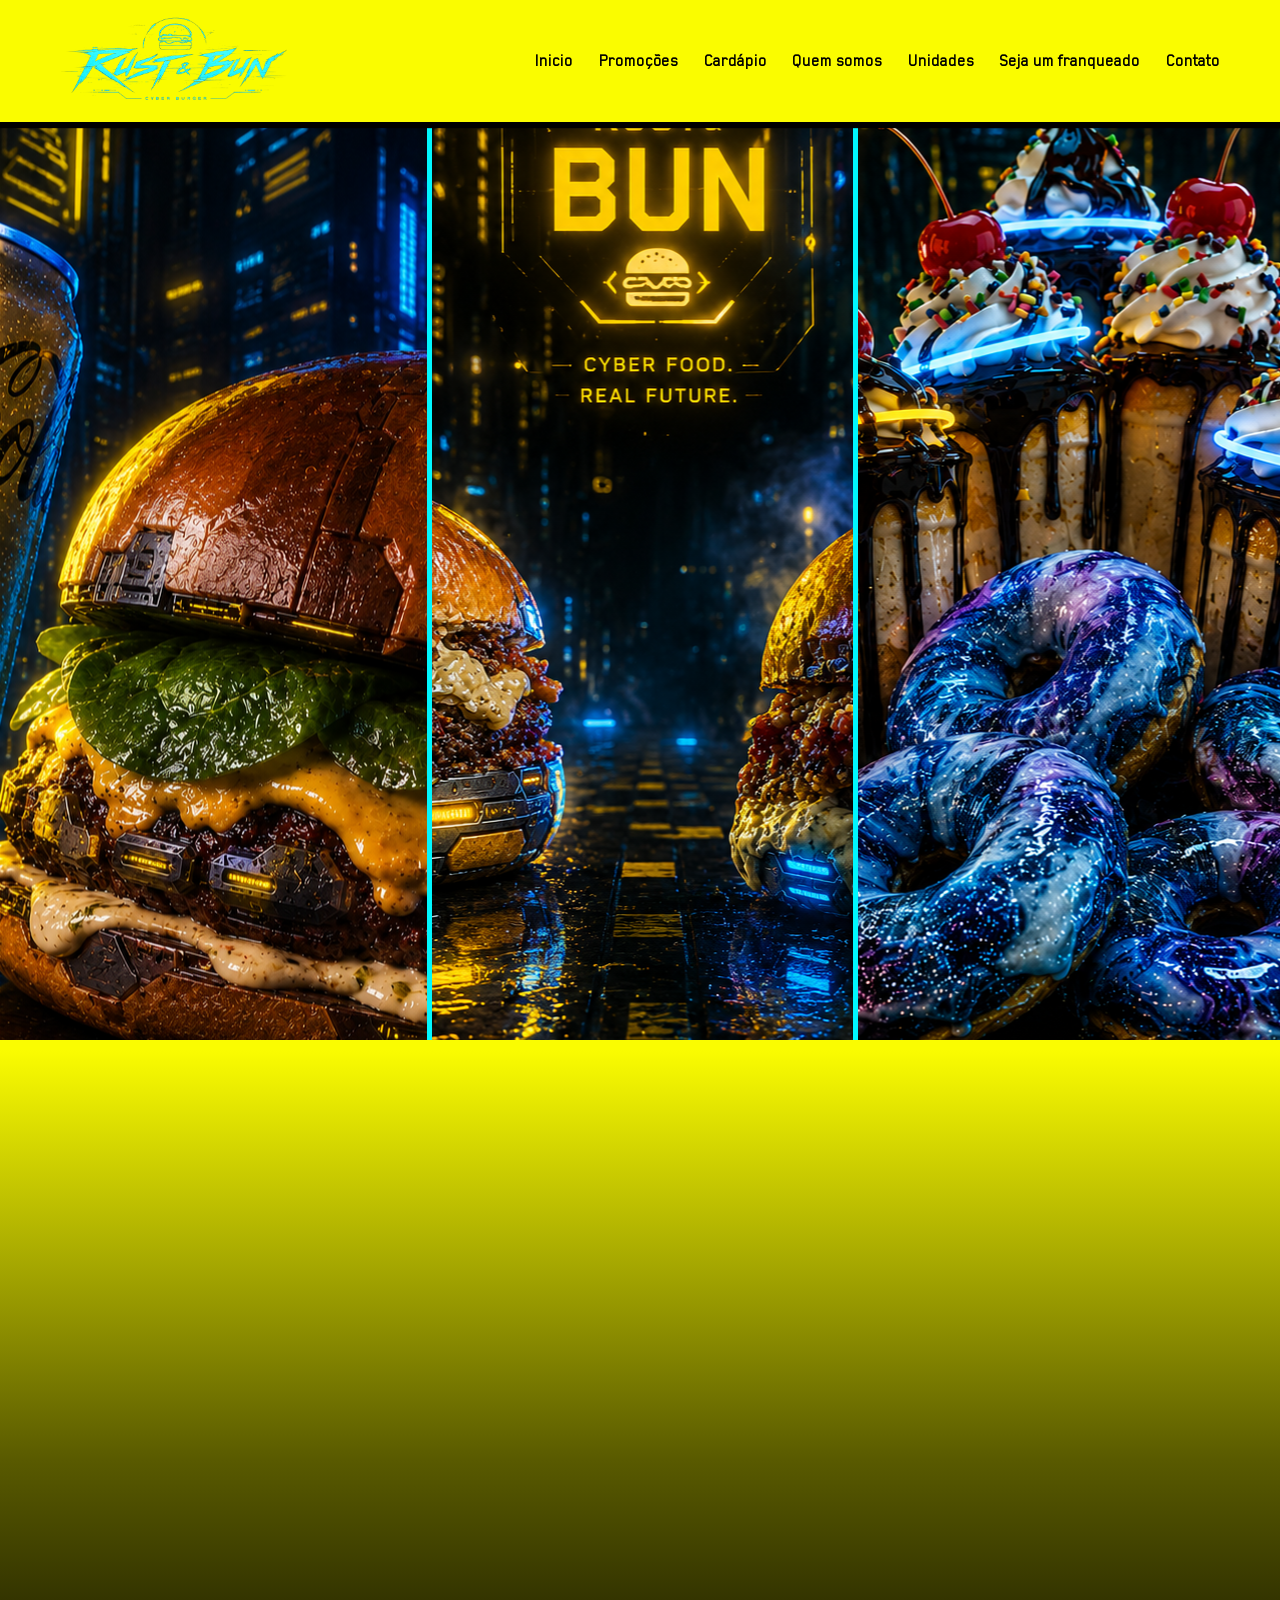
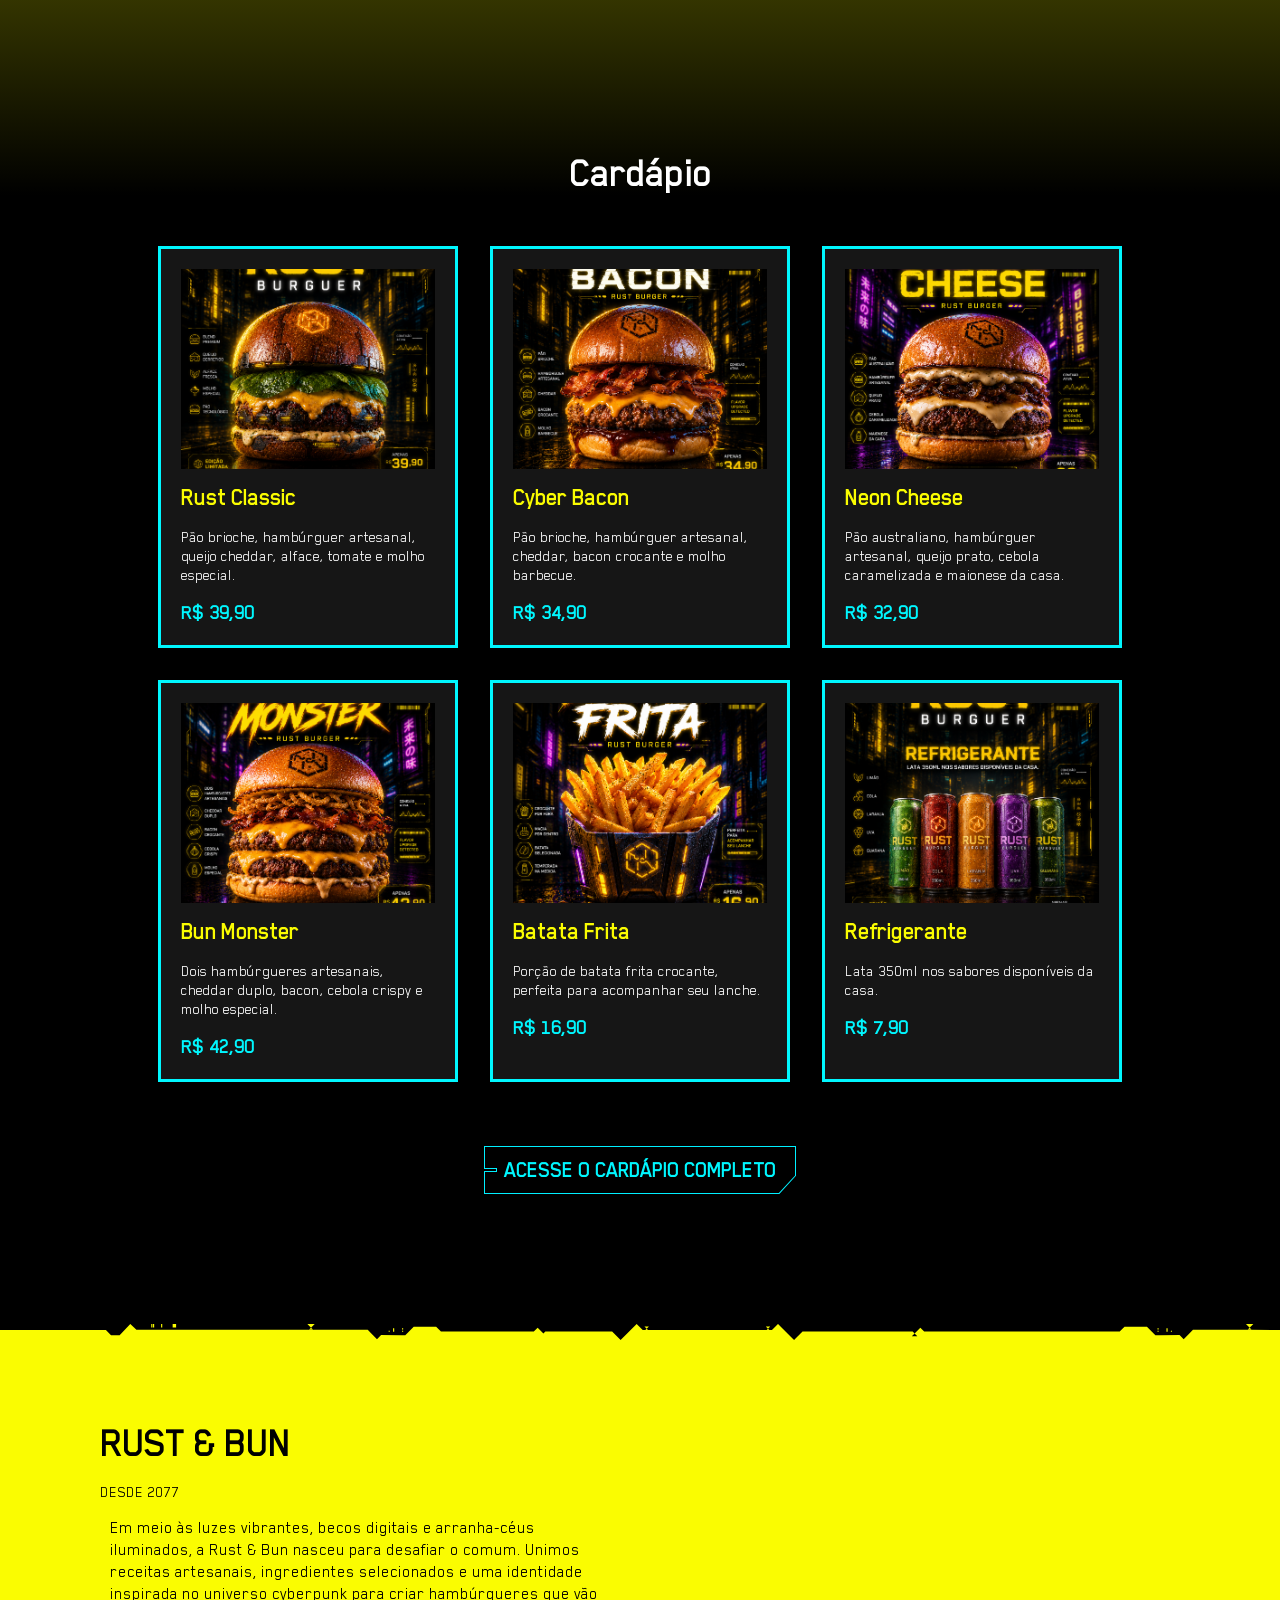
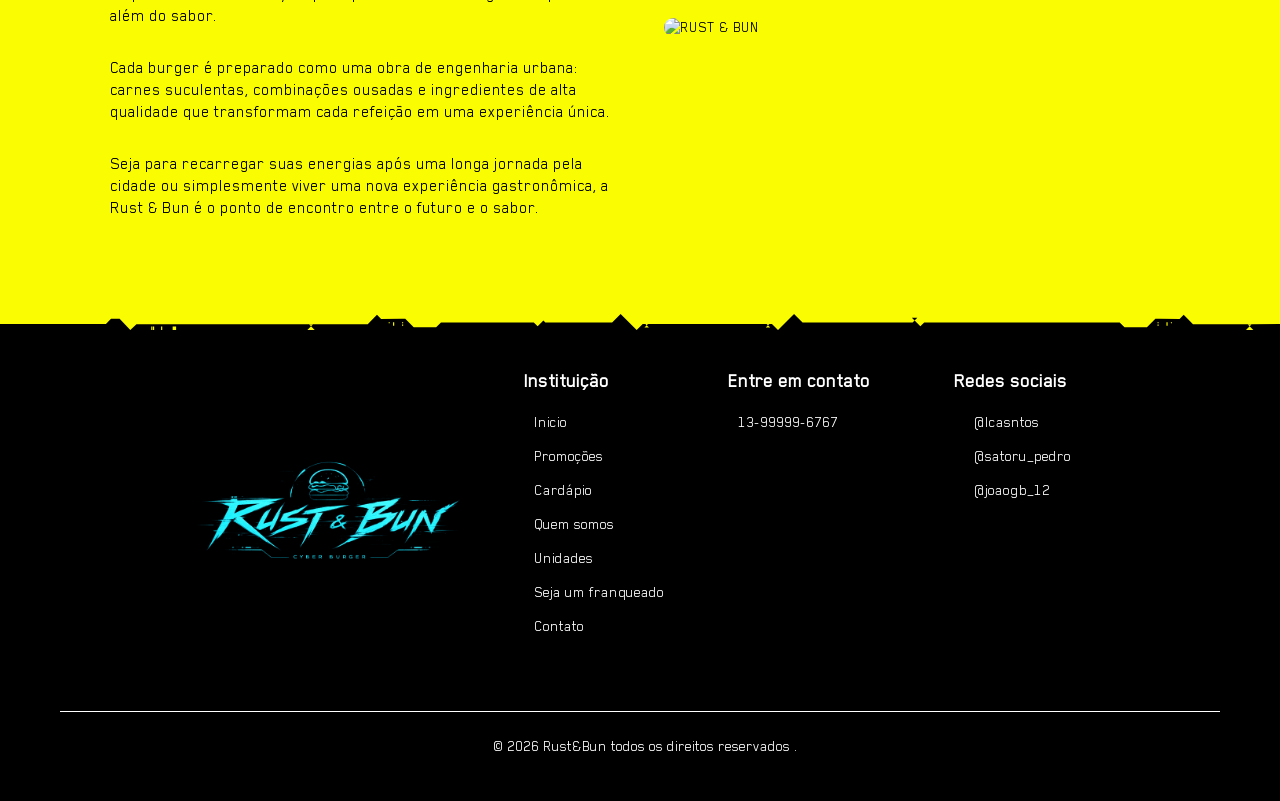
==== index.html @ 1ee61a2c "Adição de detalhes || Correção de erros || Melhoramento do CSS" ====
<!DOCTYPE html>
<html lang="pt-br">
<head>
    <meta charset="UTF-8">
    <meta name="viewport" content="width=device-width, initial-scale=1.0">
    <title>Rust & Bun</title>
    <link rel="stylesheet" href="styles.css">
</head>
<body>
    <header class="header">
        <div class="container">
            <div class="navbar">
                <div class="logo">
                    <a href="#">
                        <img src="Imagens/Logo/Rust & Bun.png" alt="">
                    </a>
                </div>
                <nav class="menu">
                    <a href="#Inicio">Inicio</a>
                    <a href="#Promoções">Promoções</a>
                    <a href="#Cardápio">Cardápio</a>
                    <a href="#Quem somos">Quem somos</a>
                    <a href="#Unidades">Unidades</a>
                    <a href="#Seja franqueado">Seja um franqueado</a>
                    <a href="#Contato">Contato</a>
                </nav>
            </div>
        </div>
    </header>

    <main class="main">
        <section class="hero_section" id="Inicio">
            <a href="#1">
                <img src="Imagens/Hero Section/Hero 1 v2.png" alt="">
                <img src="" alt="" class="img_cima_hero">
            </a>
            <a href="#2">
                <img src="Imagens/Hero Section/Hero 2 v2.png" alt="">
                <img src="" alt="" class="img_cima_hero">
            </a>
            <a href="#3">
                <img src="Imagens/Hero Section/Hero 3 v3.png" alt="">
                <img src="" alt="" class="img_cima_hero">
            </a>
        </section>

        <section class="cardapio" id="Cardápio">
            <div class="container">
                <h2>Cardápio</h2>

                <div class="cardapio-grid">
                    <div class="cardapio-item">
                        <img src="Imagens/Cardápio/RustBurguer.png" alt="Hambúrguer Rust Classic">
                        <h3>Rust Classic</h3>
                        <p>Pão brioche, hambúrguer artesanal, queijo cheddar, alface, tomate e molho especial.</p>
                        <span>R$ 39,90</span>
                    </div>

                    <div class="cardapio-item">
                        <img src="Imagens/Cardápio/CyberBacon.png" alt="Hambúrguer Cyber Bacon">
                        <h3>Cyber Bacon</h3>
                        <p>Pão brioche, hambúrguer artesanal, cheddar, bacon crocante e molho barbecue.</p>
                        <span>R$ 34,90</span>
                    </div>

                    <div class="cardapio-item">
                        <img src="Imagens/Cardápio/NeonCheese.png" alt="Hambúrguer Neon Cheese">
                        <h3>Neon Cheese</h3>
                        <p>Pão australiano, hambúrguer artesanal, queijo prato, cebola caramelizada e maionese da casa.</p>
                        <span>R$ 32,90</span>
                    </div>

                    <div class="cardapio-item">
                        <img src="Imagens/Cardápio/BunMonster.png" alt="Hambúrguer Bun Monster">
                        <h3>Bun Monster</h3>
                        <p>Dois hambúrgueres artesanais, cheddar duplo, bacon, cebola crispy e molho especial.</p>
                        <span>R$ 42,90</span>
                    </div>

                    <div class="cardapio-item">
                        <img src="Imagens/Cardápio/BatataFrita.png" alt="Batata Frita">
                        <h3>Batata Frita</h3>
                        <p>Porção de batata frita crocante, perfeita para acompanhar seu lanche.</p>
                        <span>R$ 16,90</span>
                    </div>

                    <div class="cardapio-item">
                        <img src="Imagens/Cardápio/Refrigerante.png" alt="Refrigerante">
                        <h3>Refrigerante</h3>
                        <p>Lata 350ml nos sabores disponíveis da casa.</p>
                        <span>R$ 7,90</span>
                    </div>
                </div>
                <div class="cardapio-completo">
                    <a class="botao" href="">
                        <span>ACESSE O CARDÁPIO COMPLETO</span>
                    </a>
                </div>
            </div>
        </section>
        <img class="svg-baixo" src="SVG/Separação.svg" alt="">

        <section class="sobre" id="sobre">
            <div class="container">
                <div class="sobre-flex">
                    <div class="sobre-texto">
                        <h2>RUST & BUN</h2>
                        <span>DESDE 2077</span>
                        <p>
                            Em meio às luzes vibrantes, becos digitais e arranha-céus iluminados,
                            a Rust & Bun nasceu para desafiar o comum. Unimos receitas artesanais,
                            ingredientes selecionados e uma identidade inspirada no universo
                            cyberpunk para criar hambúrgueres que vão além do sabor.
                        </p>

                        <p>
                            Cada burger é preparado como uma obra de engenharia urbana:
                            carnes suculentas, combinações ousadas e ingredientes de alta
                            qualidade que transformam cada refeição em uma experiência única.
                        </p>

                        <p>
                            Seja para recarregar suas energias após uma longa jornada pela
                            cidade ou simplesmente viver uma nova experiência gastronômica,
                            a Rust & Bun é o ponto de encontro entre o futuro e o sabor.
                        </p>
                    </div>
                    <div class="sobre-imagem">
                        <img src="Imagens/Sobre/hamburguer sobre.png" alt="RUST & BUN">
                    </div>
                </div>
            </div>
        </section>
    </main>

    <img class="svg-cima" src="SVG/Separação.svg" alt="">
    <footer class="footer">
        <div class="container">
            <div class="footer-content">
                <div class="footer-section footer-img">
                    <img src="Imagens/Logo/Rust & Bun.png" alt="">
                </div>

                <div class="footer-section">
                    <h3>Instituição</h3>
                    <a href="#Inicio">Inicio</a>
                    <a href="#Promoções">Promoções</a>
                    <a href="#Cardápio">Cardápio</a>
                    <a href="#Quem somos">Quem somos</a>
                    <a href="#Unidades">Unidades</a>
                    <a href="#Seja franqueado">Seja um franqueado</a>
                    <a href="#Contato">Contato</a>
                </div>

                <div class="footer-section">
                    <h3>Entre em contato</h3>
                    <p>13-99999-6767</p>
                </div>

                <div class="footer-section">
                    <h3>Redes sociais</h3>
                    <p><a href="https://www.instagram.com/lcasntos/" target="_blank">@lcasntos</a></p>
                    <p><a href="https://www.instagram.com/satoru_pedro/" target="_blank">@satoru_pedro</a></p>
                    <p><a href="https://www.instagram.com/joaogb_12/" target="_blank">@joaogb_12</a></p>
                </div>
            </div>

            <div class="footer-bottom">
                <p>&copy; 2026 Rust&Bun todos os direitos reservados .</p>
            </div>
        </div>
    </footer>
</body>
</html>
---- styles.css ----
* {
  margin: 0;
  padding: 0;
  box-sizing: border-box;
font-family: Blender;
}
@font-face {
  font-family: 'Blender';
  src: url('Fonte/BlenderPro-Book.ttf') format('truetype');
}
@media (max-width:768px){

    .navbar{
        flex-direction:column;
        gap:20px;
    }

    .menu{
        justify-content:center;
        gap:1rem;
    }

    .sobre-flex{
        flex-direction:column;
    }

    .footer-content{
        gap:2rem;
    }

    .hero_section{
        height:600px;
    }

}
body {
  background-color: #fafc01;
}
.container {
  max-width: 1200px;
  margin: 0 auto;
  padding: 0 20px;
}
.header {
  background-color: rgba(250, 252, 1, 0.5);
  box-shadow: 0 6px 1px rgba(0, 0, 0);
  padding: 1rem 0;
  position: sticky;
  top: 0;
  z-index: 99;
}
.logo img {
  width: auto;
  height: 85px;
}
.navbar {
  display: flex;
  align-items: center;
  justify-content: space-between;
  flex-wrap: wrap;
}
.menu {
  display: flex;
  gap: clamp(1rem, 2vw, 3rem);
  flex-wrap: wrap;
  font-weight: bold;
  font-size: 17px;
}
.menu a {
  text-decoration: none;
  color: black;
}
.menu a:hover {
  text-decoration: underline;
}

.hero_section {
  position: relative;
  z-index: 1;
  width: 100%;
  height: 1000px;
  min-height: 600px;
  max-height: 102vh;
  background: #000;
  display: flex;
  align-items: center;
  justify-content: center;
}
.hero_section:hover > a {
  flex: 25% 1 1;
}
.hero_section > a {
  position: relative;
  overflow: hidden;
  display: flex;
  align-items: center;
  justify-content: center;
  flex: 33.333% 1 1;
  height: 100%;
  transition: all 0.3s ease;
}
.hero_section > a + a {
  border-left: 5px solid #00f7ff;
}
.hero_section > a:hover {
  flex: 50% 1 1;
}
.hero_section > a:hover img {
  opacity: 0.5;
}
.hero_section > a:hover .img_cima_hero {
  opacity: 1;
  transform: translate(-50%, -50%) scale(1);
  transition: all 0.7s cubic-bezier(0.68, -0.55, 0.265, 1.55);
}
.hero_section img {
  position: absolute;
  top: 50%;
  left: 50%;
  margin: auto;
  transform: translate(-50%, -50%);
  transition: all 1s;
}
.hero_section .img_cima_hero {
  max-width: 75%;
  max-height: 60%;
  max-height: calc(100% - 250px);
  opacity: 0;
  transform: translate(-50%, -50%) scale(0);
  transition: all 0.3s cubic-bezier(0.68, -0.55, 0.265, 1.55);
}
.svg-baixo{
  width: 100%;
  display: block;
}
.svg-cima{
  transform: rotateX(180deg);
  width: 100%;
  display: block;
  margin-bottom: -1px;
}
footer {
  background-color: #000000;
  padding:30px;
  justify-content: space-between;
}

.footer-section a:hover {
  text-decoration: underline;
}

.footer-content {
  display: flex;
  justify-content: center;
  gap: clamp(2rem, 5vw, 9rem);
  flex-wrap: wrap;
}

.footer-section {
  display: flex;
  flex-direction: column;
  color: white;
}

.footer-section h3 {
  font-weight: bold;
  color: white;
  margin: 0 20px 20px 0;
  font-size: 20px;
}

.footer-section a, p {
  text-decoration: none;
  color: white;
  margin-bottom: 15px;
  margin-left: 10px;
}

.footer-img {
  justify-content: center;
}

.footer-section img {
  height: 100px;
  width: auto;
}

.footer-bottom {
  text-align: center;
  margin-top: 60px;
  border-top: 1px solid white;
  padding-top: 10px;
  color: white;
}

.footer-bottom p {
  padding-top: 15px;
}

.sobre{
    padding: 80px;
    display: flex;
    align-items: center;
    justify-content: space-between;
    gap: 80px;

}

.sobre-flex{
    display: flex;
    gap: 3rem;
    align-items: center; 
}

.sobre-imagem{
    flex: 1;
}

.sobre-imagem img{
    width: 100%;
    border-radius: 10px;
}


.sobre-texto{
    flex: 1;
    display: flex;
    flex-direction: column;
    gap: 15px;
    z-index: 2;
}

.sobre-texto h2{
    font-size: 2.5rem;
    color: #000000;
}

.sobre-texto p{
    color: #000000;
    font-size: 1.1rem;
}

.exclusividade{
    list-style: none;
    margin-top: 15px;
    display: flex;
    flex-direction: column;
    gap: 1px;
}


.cardapio {
  margin-top: 10px;
  padding: 43.75rem 0 4rem ;
  background: linear-gradient(0deg, #000 0%,#000 60%, #595a00 78%, #fafc01 100%);
}

.cardapio h2 {
  text-align: center;
  font-size: 2.5rem;
  color: white;
  margin-bottom: 3rem;
}

.cardapio-grid {
  display: flex;
  justify-content: center;
  gap: 2rem;
  flex-wrap: wrap;
}

.cardapio-item {
  background-color: #161616;
  color: white;
  width: 300px;
  padding: 20px;
  border: 3px solid #00f7ff;
  box-shadow: 6px 6px 0 black;
  display: flex;
  flex-direction: column;
  gap: 15px;
  transition: transform 0.3s ease, box-shadow 0.3s ease;
}

.cardapio-item:hover {
  transform: translateY(-10px) scale(1.03);
  box-shadow: 10px 10px 0 #00f7ff;
}

.cardapio-item img {
  width: auto;
  height: 200px;
  object-fit: cover;
  background-color: #2c2c2c;
  transition: opacity 0.3s ease;
}

.cardapio-item:hover img {
  opacity: 0.85;
}

.cardapio-item h3 {
  font-size: 1.5rem;
  color: #fafc01;
  transition: color 0.3s ease;
}

.cardapio-item:hover h3 {
  color: #00f7ff;
}

.cardapio-item p {
  color: white;
  margin: 0;
  font-size: 1rem;
}

.cardapio-item span {
  color: #00f7ff;
  font-weight: bold;
  font-size: 1.3rem;
}
.cardapio-completo {
    padding: 64px 0 56px;
    text-align: center
}
.botao {
    border-image: url(SVG/Botao.svg) 0 20 fill;
    color: #00f7ff;
    align-items: center;
    border-style: solid;
    border-width: 0 20px;
    cursor: pointer;
    display: inline-flex;
    height: 48px;
    justify-content: center;
    min-width: 232px;
    text-align: center;
    text-decoration: none;
    text-transform: uppercase;
    user-select: none
}
.botao span{
  font-size: 22px;
    font-style: normal;
    font-weight: 700;
    line-height: 110%
}
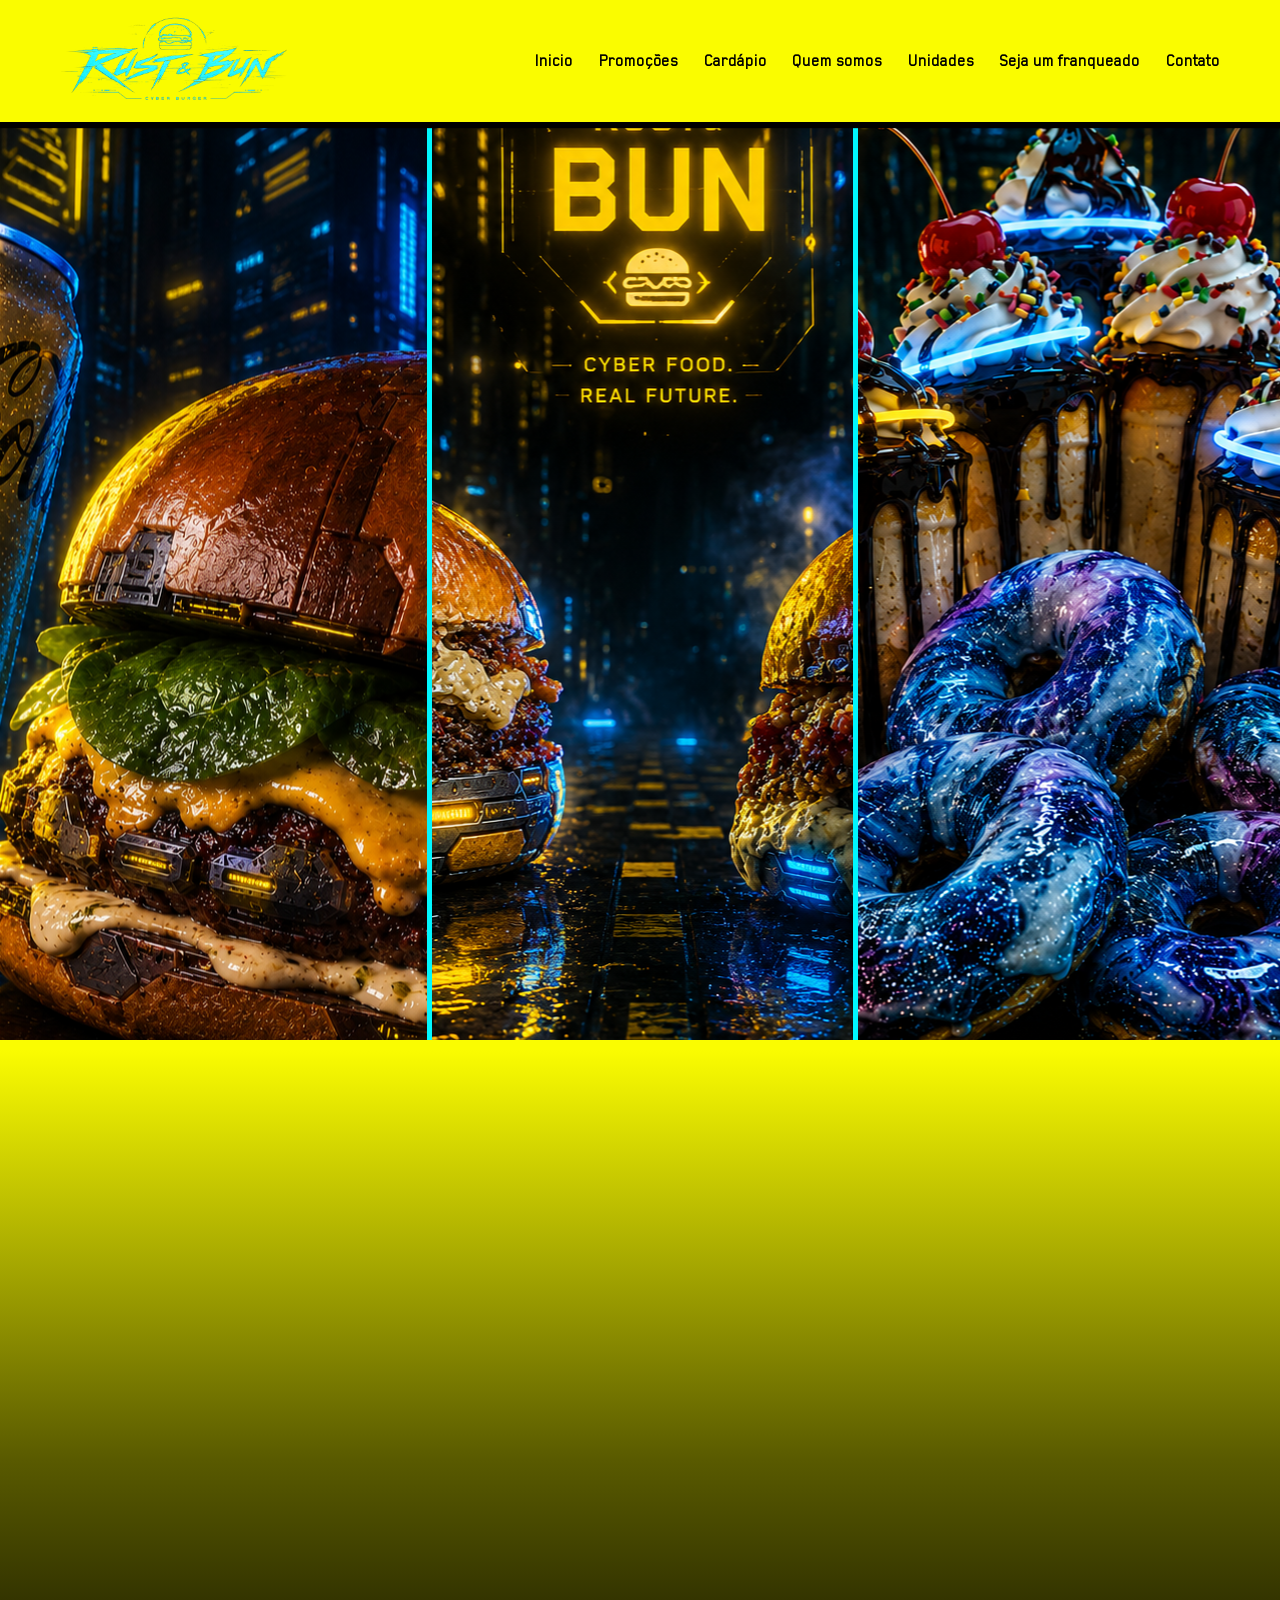
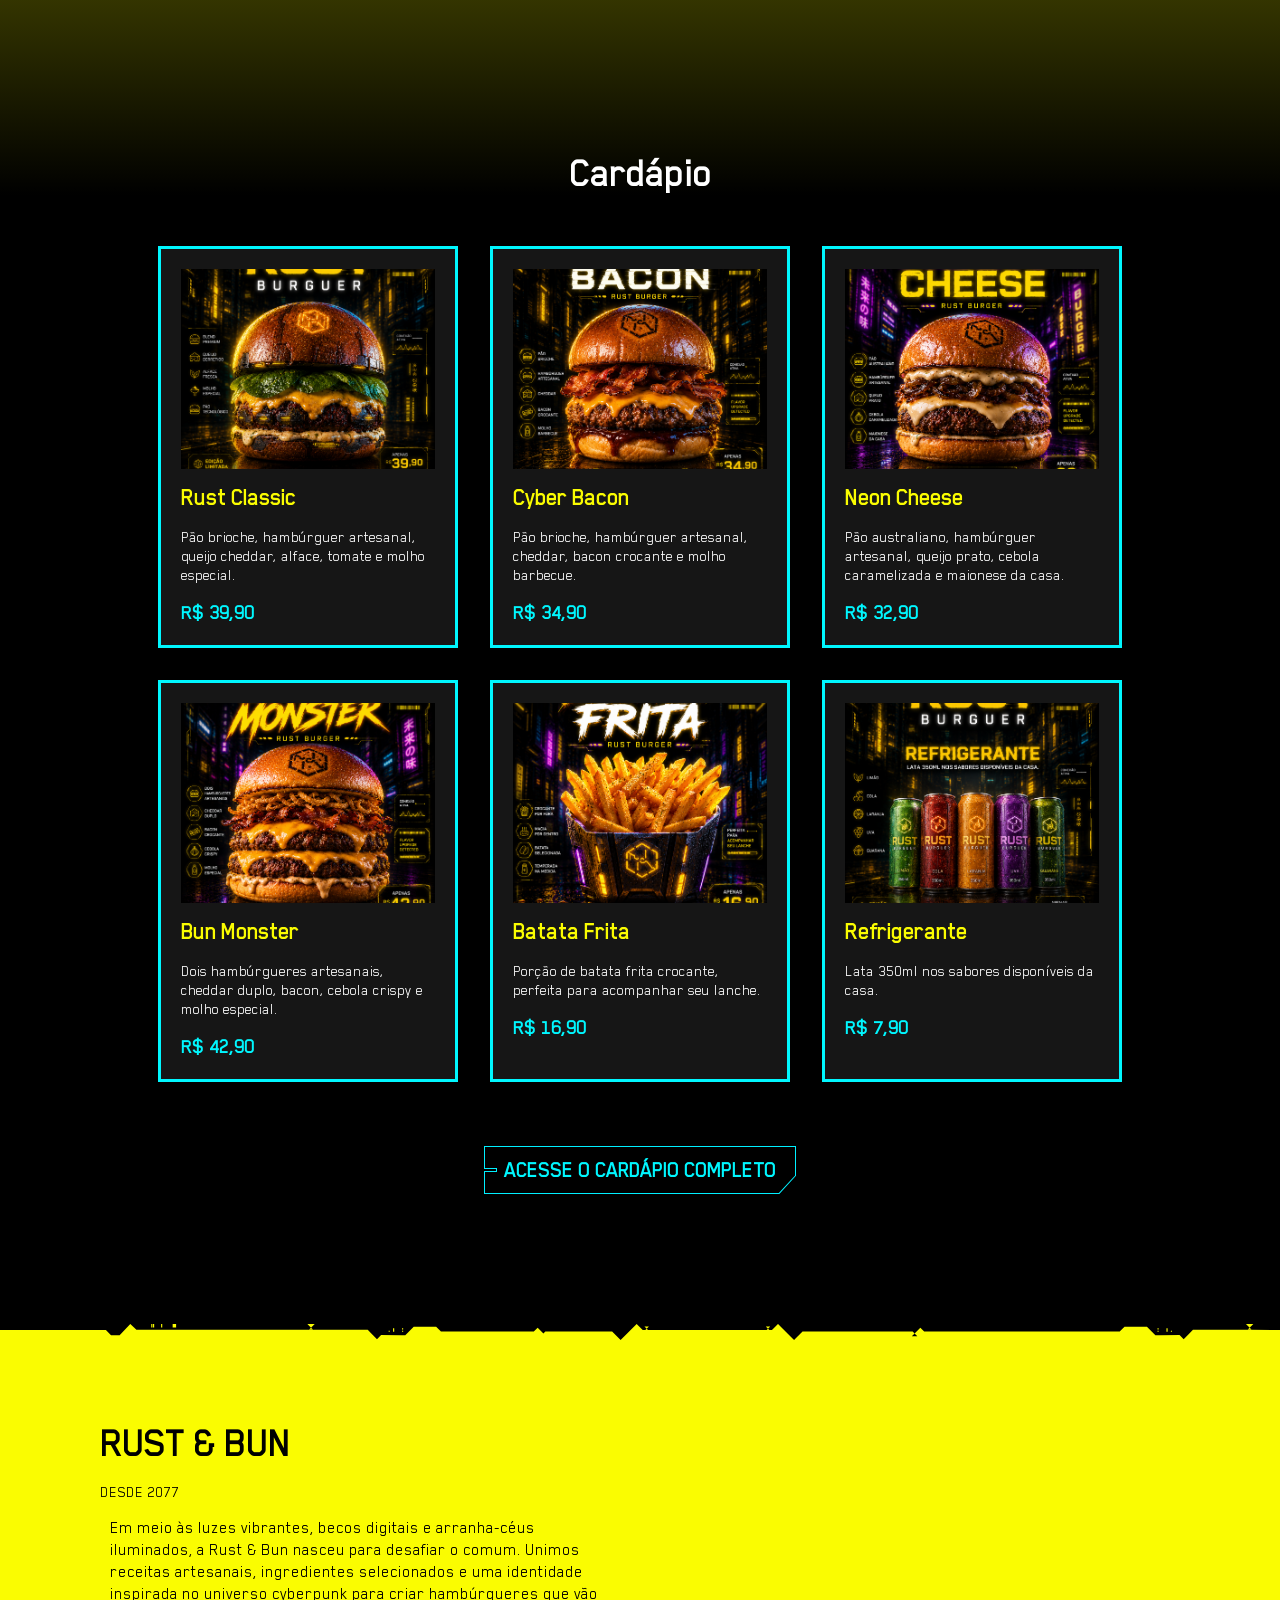
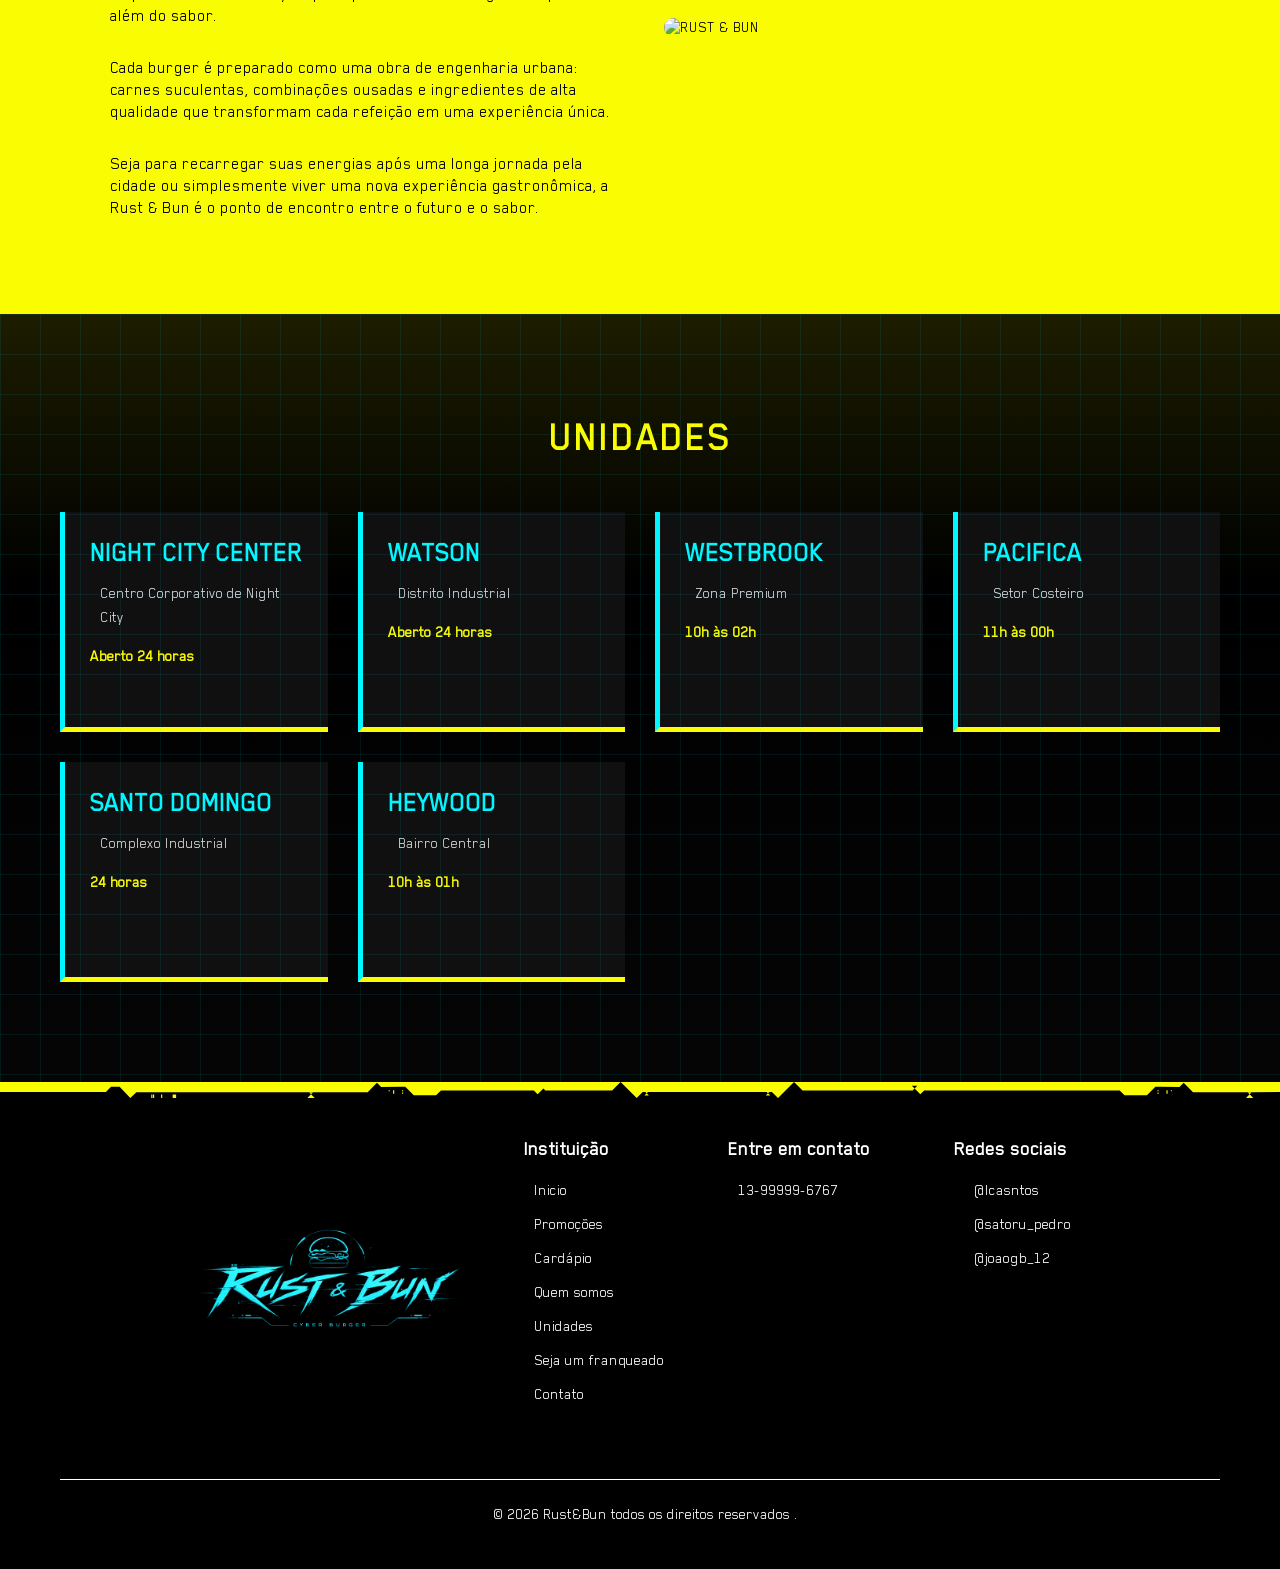
==== commit 37d09ba1: "Aba Unidades Criada" ====
--- a/index.html
+++ b/index.html
@@ -19,7 +19,7 @@
                     <a href="#Inicio">Inicio</a>
                     <a href="#Promoções">Promoções</a>
                     <a href="#Cardápio">Cardápio</a>
-                    <a href="#Quem somos">Quem somos</a>
+                    <a href="#Quemsomos">Quem somos</a>
                     <a href="#Unidades">Unidades</a>
                     <a href="#Seja franqueado">Seja um franqueado</a>
                     <a href="#Contato">Contato</a>
@@ -126,13 +126,59 @@
                         </p>
                     </div>
                     <div class="sobre-imagem">
-                        <img src="Imagens/Sobre/hamburguer sobre.png" alt="RUST & BUN">
+                        <img src="Imagens/Sobre/Logo.png" alt="RUST & BUN">
                     </div>
                 </div>
             </div>
         </section>
     </main>
-
+<section class="unidades" id="Unidades">
+    <div class="container">
+
+        <h2>UNIDADES</h2>
+
+        <div class="unidades-grid">
+
+            <div class="unidade-card">
+                <h3>NIGHT CITY CENTER</h3>
+                <p>Centro Corporativo de Night City</p>
+                <span>Aberto 24 horas</span>
+            </div>
+
+            <div class="unidade-card">
+                <h3>WATSON</h3>
+                <p>Distrito Industrial</p>
+                <span>Aberto 24 horas</span>
+            </div>
+
+            <div class="unidade-card">
+                <h3>WESTBROOK</h3>
+                <p>Zona Premium</p>
+                <span>10h às 02h</span>
+            </div>
+
+            <div class="unidade-card">
+                <h3>PACIFICA</h3>
+                <p>Setor Costeiro</p>
+                <span>11h às 00h</span>
+            </div>
+
+            <div class="unidade-card">
+                <h3>SANTO DOMINGO</h3>
+                <p>Complexo Industrial</p>
+                <span>24 horas</span>
+            </div>
+
+            <div class="unidade-card">
+                <h3>HEYWOOD</h3>
+                <p>Bairro Central</p>
+                <span>10h às 01h</span>
+            </div>
+
+        </div>
+
+    </div>
+</section>
     <img class="svg-cima" src="SVG/Separação.svg" alt="">
     <footer class="footer">
         <div class="container">
--- a/styles.css
+++ b/styles.css
@@ -346,3 +346,67 @@
     font-weight: 700;
     line-height: 110%
 }
+.unidades {
+    background: linear-gradient(to bottom, #1d1d00, #000000 35%, #050505 100%);
+    padding: 100px 0;
+    color: #fff;
+    position: relative;
+}
+
+.unidades::before {
+    content: "";
+    position: absolute;
+    inset: 0;
+    background-image:
+        linear-gradient(rgba(0, 247, 255, 0.08) 1px, transparent 1px),
+        linear-gradient(90deg, rgba(0, 247, 255, 0.08) 1px, transparent 1px);
+    background-size: 40px 40px;
+    pointer-events: none;
+}
+
+.unidades h2 {
+    text-align: center;
+    color: #fafc01;
+    font-size: 2.5rem;
+    margin-bottom: 50px;
+    letter-spacing: 3px;
+}
+
+.unidades-grid {
+    display: grid;
+    grid-template-columns: repeat(auto-fill, minmax(260px, 1fr));
+    gap: 30px;
+}
+
+.unidade-card {
+    background-color: #101010;
+    border-left: 5px solid #00f7ff;
+    border-bottom: 5px solid #fafc01;
+    padding: 25px;
+    min-height: 220px;
+    transition: all .25s ease;
+}
+
+.unidade-card:hover {
+    transform: scale(1.03);
+    box-shadow: 0 0 18px rgba(0, 247, 255, 0.45);
+}
+
+.unidade-card h3 {
+    color: #00f7ff;
+    font-size: 1.7rem;
+    margin-bottom: 12px;
+    text-transform: uppercase;
+}
+
+.unidade-card p {
+    color: #d8d8d8;
+    line-height: 1.5;
+    margin-bottom: 18px;
+}
+
+.unidade-card span {
+    color: #fafc01;
+    font-weight: bold;
+    font-size: 1rem;
+}
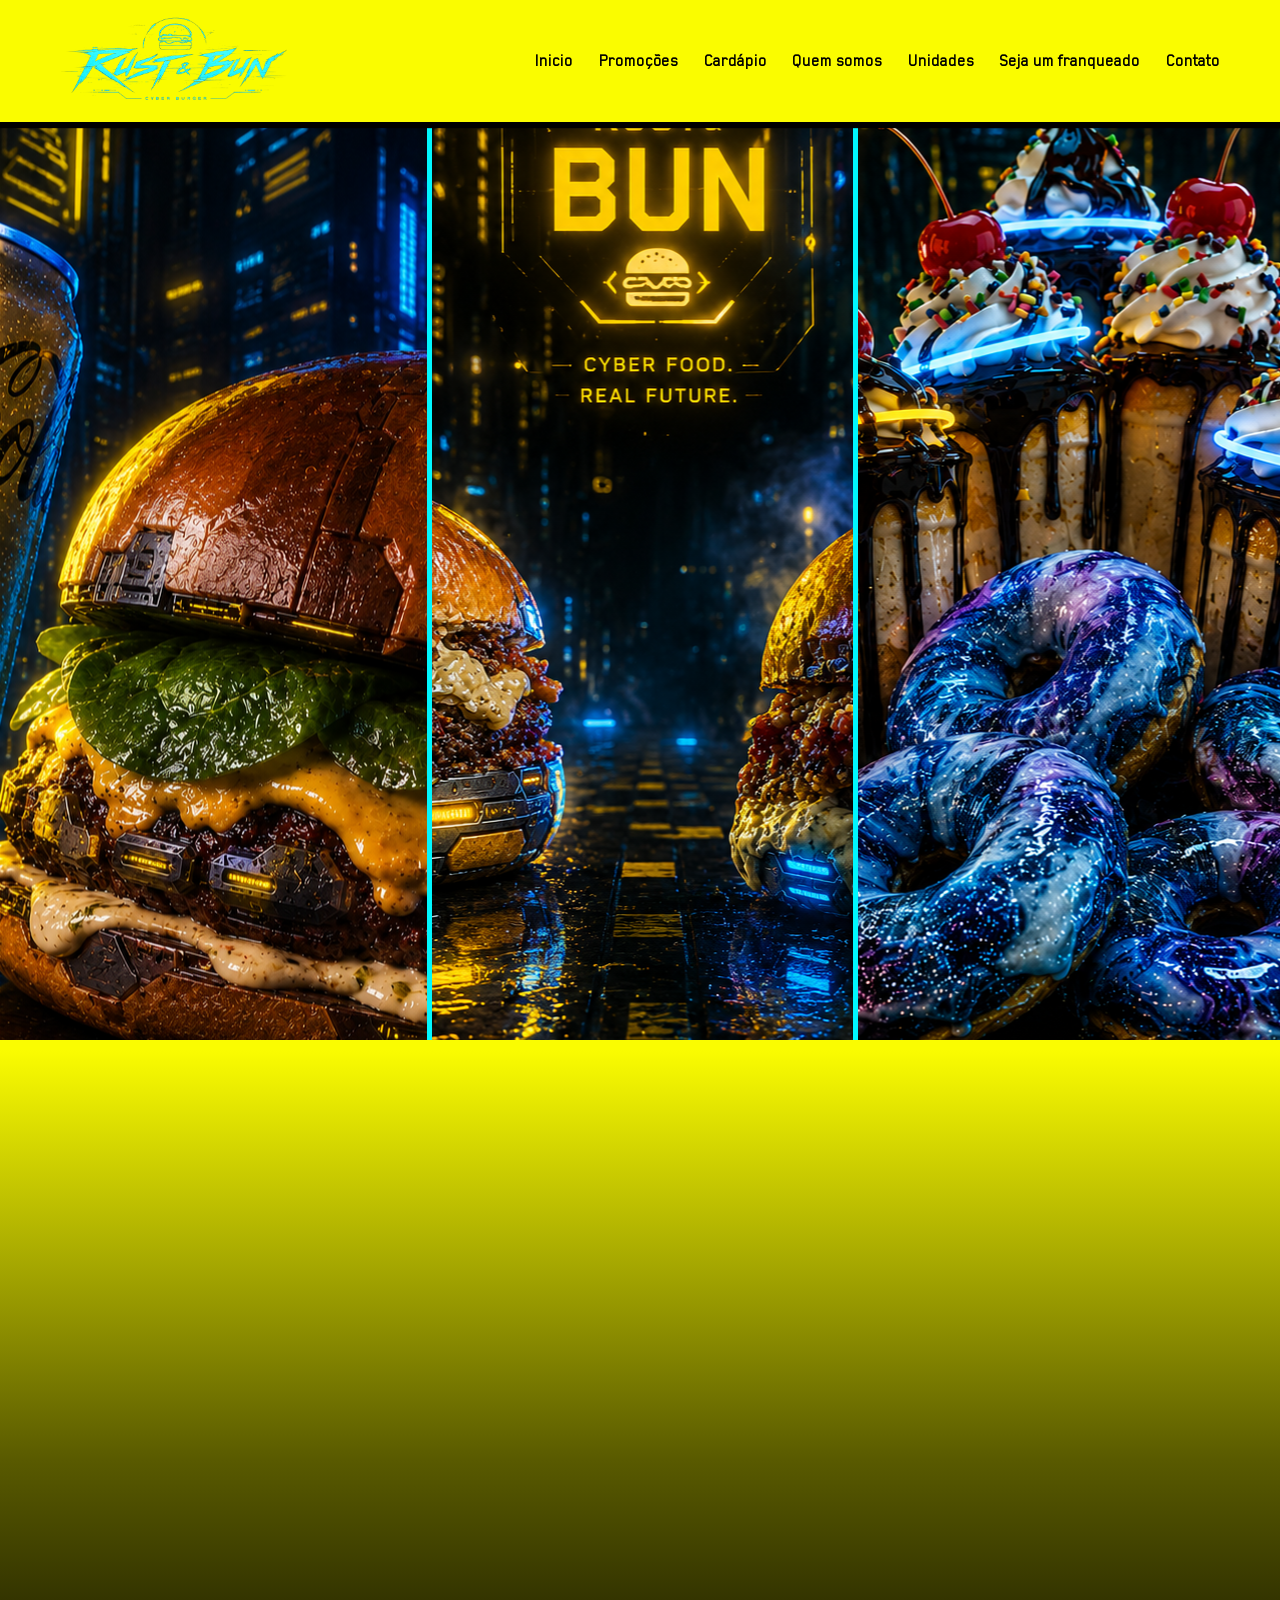
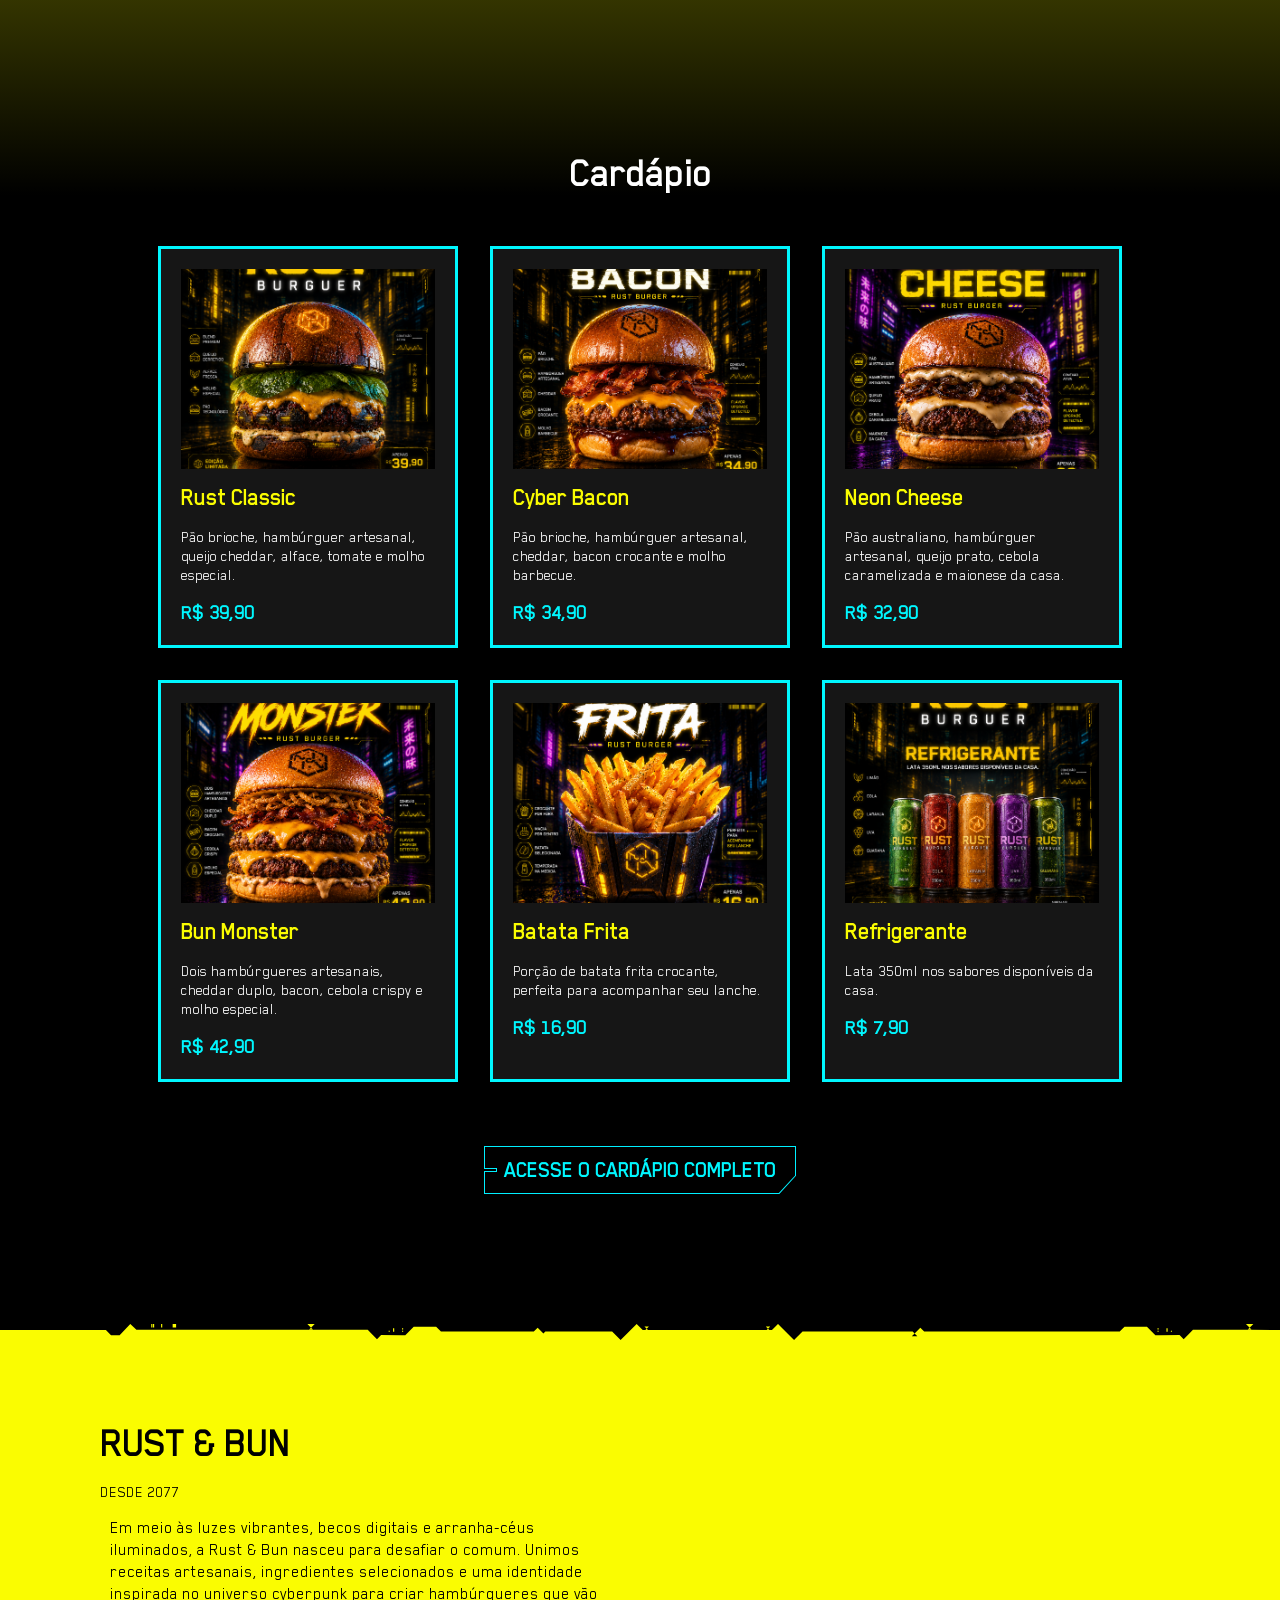
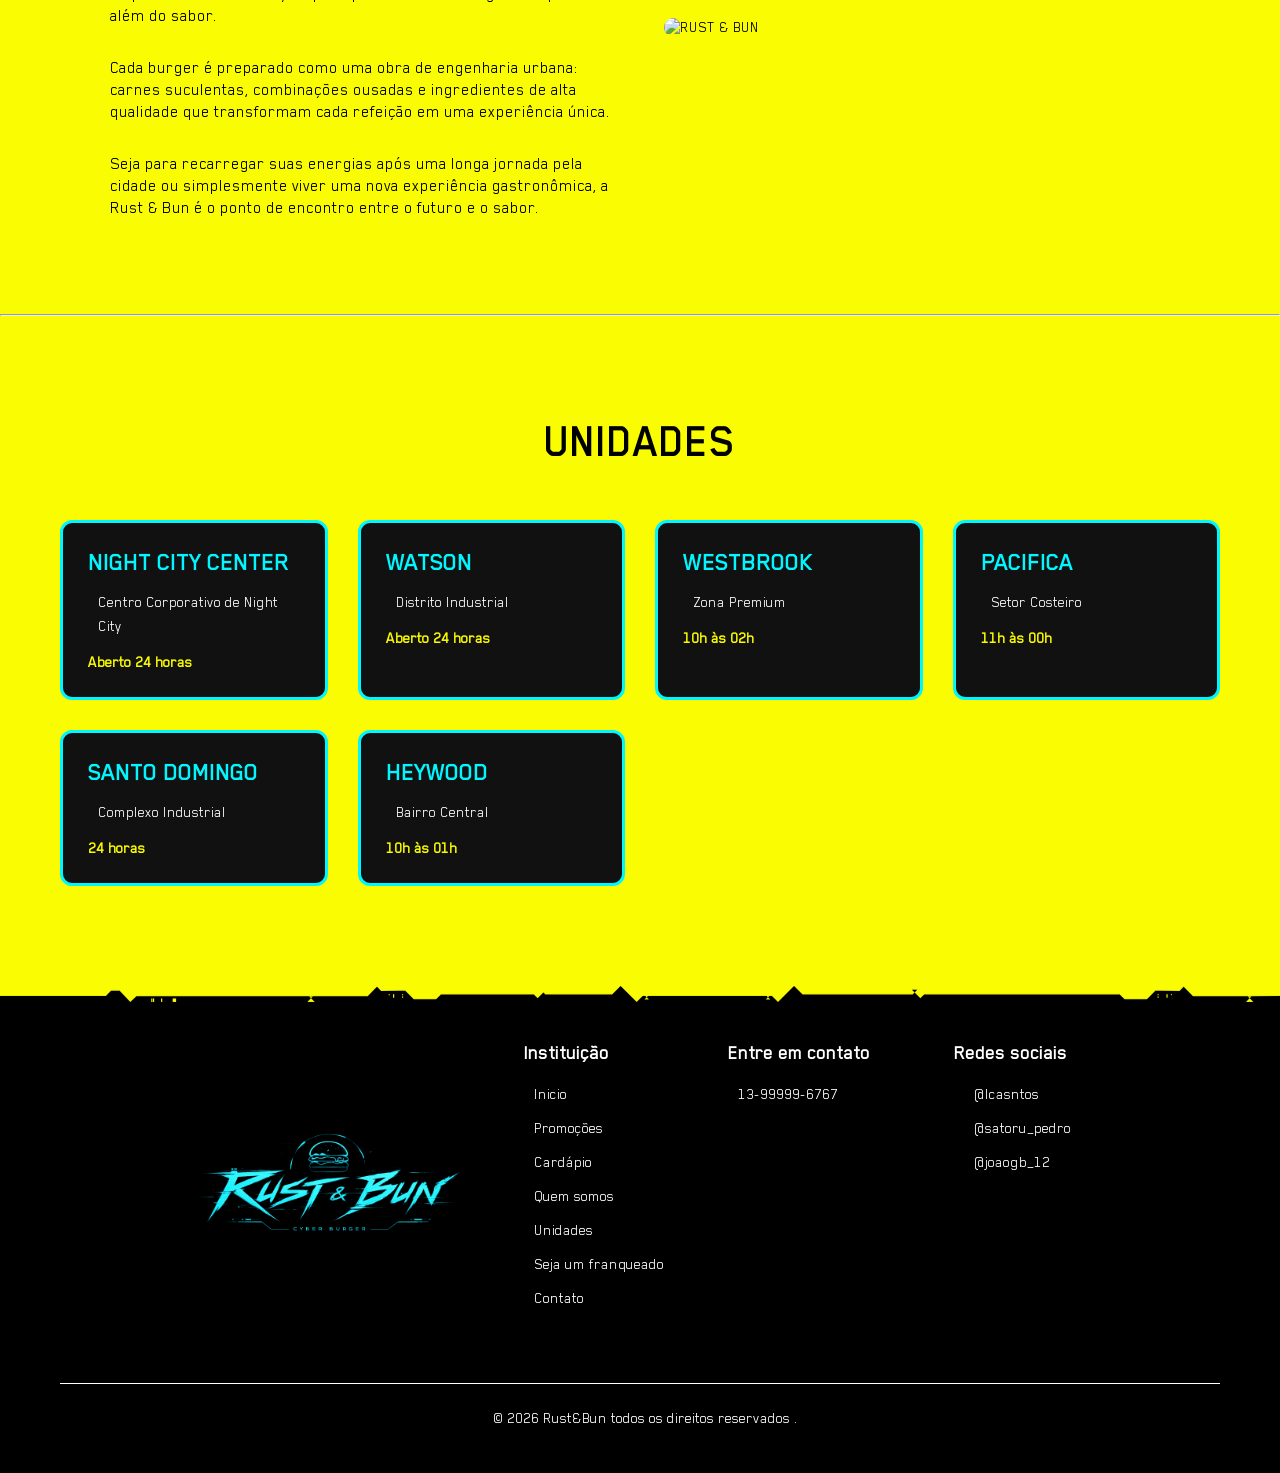
==== commit 3f5bf7df: "Adição das imagens superiores da Hero section" ====
--- a/index.html
+++ b/index.html
@@ -32,15 +32,15 @@
         <section class="hero_section" id="Inicio">
             <a href="#1">
                 <img src="Imagens/Hero Section/Hero 1 v2.png" alt="">
-                <img src="" alt="" class="img_cima_hero">
+                <img src="Imagens/Hero Section/Combos.png" alt="" class="img_cima_hero">
             </a>
             <a href="#2">
                 <img src="Imagens/Hero Section/Hero 2 v2.png" alt="">
-                <img src="" alt="" class="img_cima_hero">
+                <img src="Imagens/Hero Section/Cardápio.png" alt="" class="img_cima_hero">
             </a>
             <a href="#3">
                 <img src="Imagens/Hero Section/Hero 3 v3.png" alt="">
-                <img src="" alt="" class="img_cima_hero">
+                <img src="Imagens/Hero Section/Sobremesas.png" alt="" class="img_cima_hero">
             </a>
         </section>
 
@@ -131,54 +131,55 @@
                 </div>
             </div>
         </section>
+        <hr>
+        <section class="unidades" id="Unidades">
+            <div class="container">
+
+                <h2>UNIDADES</h2>
+
+                <div class="unidades-grid">
+
+                    <div class="unidade-card">
+                        <h3>NIGHT CITY CENTER</h3>
+                        <p>Centro Corporativo de Night City</p>
+                        <span>Aberto 24 horas</span>
+                    </div>
+
+                    <div class="unidade-card">
+                        <h3>WATSON</h3>
+                        <p>Distrito Industrial</p>
+                        <span>Aberto 24 horas</span>
+                    </div>
+
+                    <div class="unidade-card">
+                        <h3>WESTBROOK</h3>
+                        <p>Zona Premium</p>
+                        <span>10h às 02h</span>
+                    </div>
+
+                    <div class="unidade-card">
+                        <h3>PACIFICA</h3>
+                        <p>Setor Costeiro</p>
+                        <span>11h às 00h</span>
+                    </div>
+
+                    <div class="unidade-card">
+                        <h3>SANTO DOMINGO</h3>
+                        <p>Complexo Industrial</p>
+                        <span>24 horas</span>
+                    </div>
+
+                    <div class="unidade-card">
+                        <h3>HEYWOOD</h3>
+                        <p>Bairro Central</p>
+                        <span>10h às 01h</span>
+                    </div>
+
+                </div>
+
+            </div>
+        </section>
     </main>
-<section class="unidades" id="Unidades">
-    <div class="container">
-
-        <h2>UNIDADES</h2>
-
-        <div class="unidades-grid">
-
-            <div class="unidade-card">
-                <h3>NIGHT CITY CENTER</h3>
-                <p>Centro Corporativo de Night City</p>
-                <span>Aberto 24 horas</span>
-            </div>
-
-            <div class="unidade-card">
-                <h3>WATSON</h3>
-                <p>Distrito Industrial</p>
-                <span>Aberto 24 horas</span>
-            </div>
-
-            <div class="unidade-card">
-                <h3>WESTBROOK</h3>
-                <p>Zona Premium</p>
-                <span>10h às 02h</span>
-            </div>
-
-            <div class="unidade-card">
-                <h3>PACIFICA</h3>
-                <p>Setor Costeiro</p>
-                <span>11h às 00h</span>
-            </div>
-
-            <div class="unidade-card">
-                <h3>SANTO DOMINGO</h3>
-                <p>Complexo Industrial</p>
-                <span>24 horas</span>
-            </div>
-
-            <div class="unidade-card">
-                <h3>HEYWOOD</h3>
-                <p>Bairro Central</p>
-                <span>10h às 01h</span>
-            </div>
-
-        </div>
-
-    </div>
-</section>
     <img class="svg-cima" src="SVG/Separação.svg" alt="">
     <footer class="footer">
         <div class="container">
@@ -210,7 +211,6 @@
                     <p><a href="https://www.instagram.com/joaogb_12/" target="_blank">@joaogb_12</a></p>
                 </div>
             </div>
-
             <div class="footer-bottom">
                 <p>&copy; 2026 Rust&Bun todos os direitos reservados .</p>
             </div>
--- a/styles.css
+++ b/styles.css
@@ -347,66 +347,51 @@
     line-height: 110%
 }
 .unidades {
-    background: linear-gradient(to bottom, #1d1d00, #000000 35%, #050505 100%);
+    background: #fafc01;
     padding: 100px 0;
-    color: #fff;
-    position: relative;
-}
-
-.unidades::before {
-    content: "";
-    position: absolute;
-    inset: 0;
-    background-image:
-        linear-gradient(rgba(0, 247, 255, 0.08) 1px, transparent 1px),
-        linear-gradient(90deg, rgba(0, 247, 255, 0.08) 1px, transparent 1px);
-    background-size: 40px 40px;
-    pointer-events: none;
 }
 
 .unidades h2 {
     text-align: center;
-    color: #fafc01;
-    font-size: 2.5rem;
+    color: #000;
+    font-size: 2.8rem;
     margin-bottom: 50px;
-    letter-spacing: 3px;
+    letter-spacing: 2px;
+    text-transform: uppercase;
 }
 
 .unidades-grid {
     display: grid;
-    grid-template-columns: repeat(auto-fill, minmax(260px, 1fr));
+    grid-template-columns: repeat(auto-fit, minmax(260px, 1fr));
     gap: 30px;
 }
 
 .unidade-card {
-    background-color: #101010;
-    border-left: 5px solid #00f7ff;
-    border-bottom: 5px solid #fafc01;
+    background: #111;
     padding: 25px;
-    min-height: 220px;
-    transition: all .25s ease;
+    border-radius: 12px;
+    border: 3px solid #00f7ff;
+    transition: 0.3s;
 }
 
 .unidade-card:hover {
-    transform: scale(1.03);
-    box-shadow: 0 0 18px rgba(0, 247, 255, 0.45);
+    transform: translateY(-6px);
+    box-shadow: 0 0 20px rgba(0, 247, 255, 0.6);
 }
 
 .unidade-card h3 {
     color: #00f7ff;
-    font-size: 1.7rem;
+    font-size: 1.6rem;
     margin-bottom: 12px;
-    text-transform: uppercase;
 }
 
 .unidade-card p {
-    color: #d8d8d8;
+    color: #fff;
+    margin-bottom: 15px;
     line-height: 1.5;
-    margin-bottom: 18px;
 }
 
 .unidade-card span {
     color: #fafc01;
     font-weight: bold;
-    font-size: 1rem;
 }
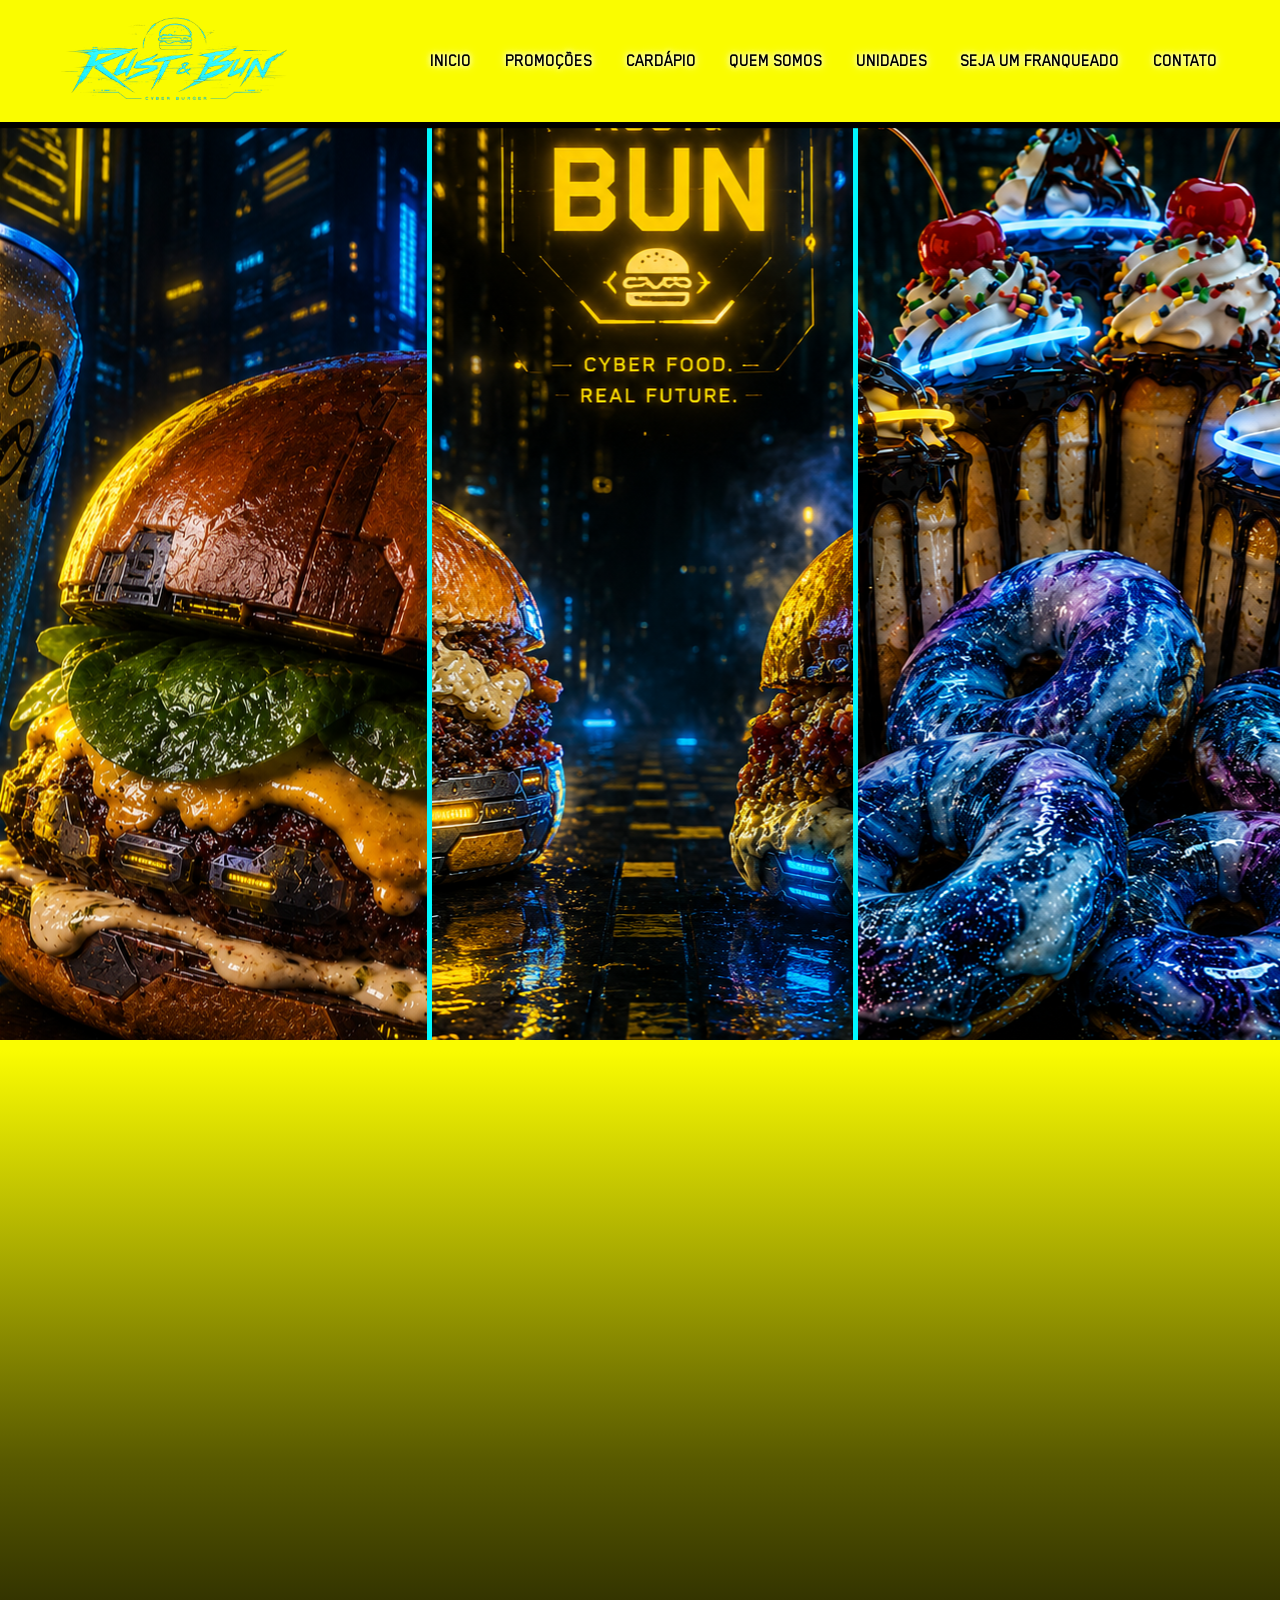
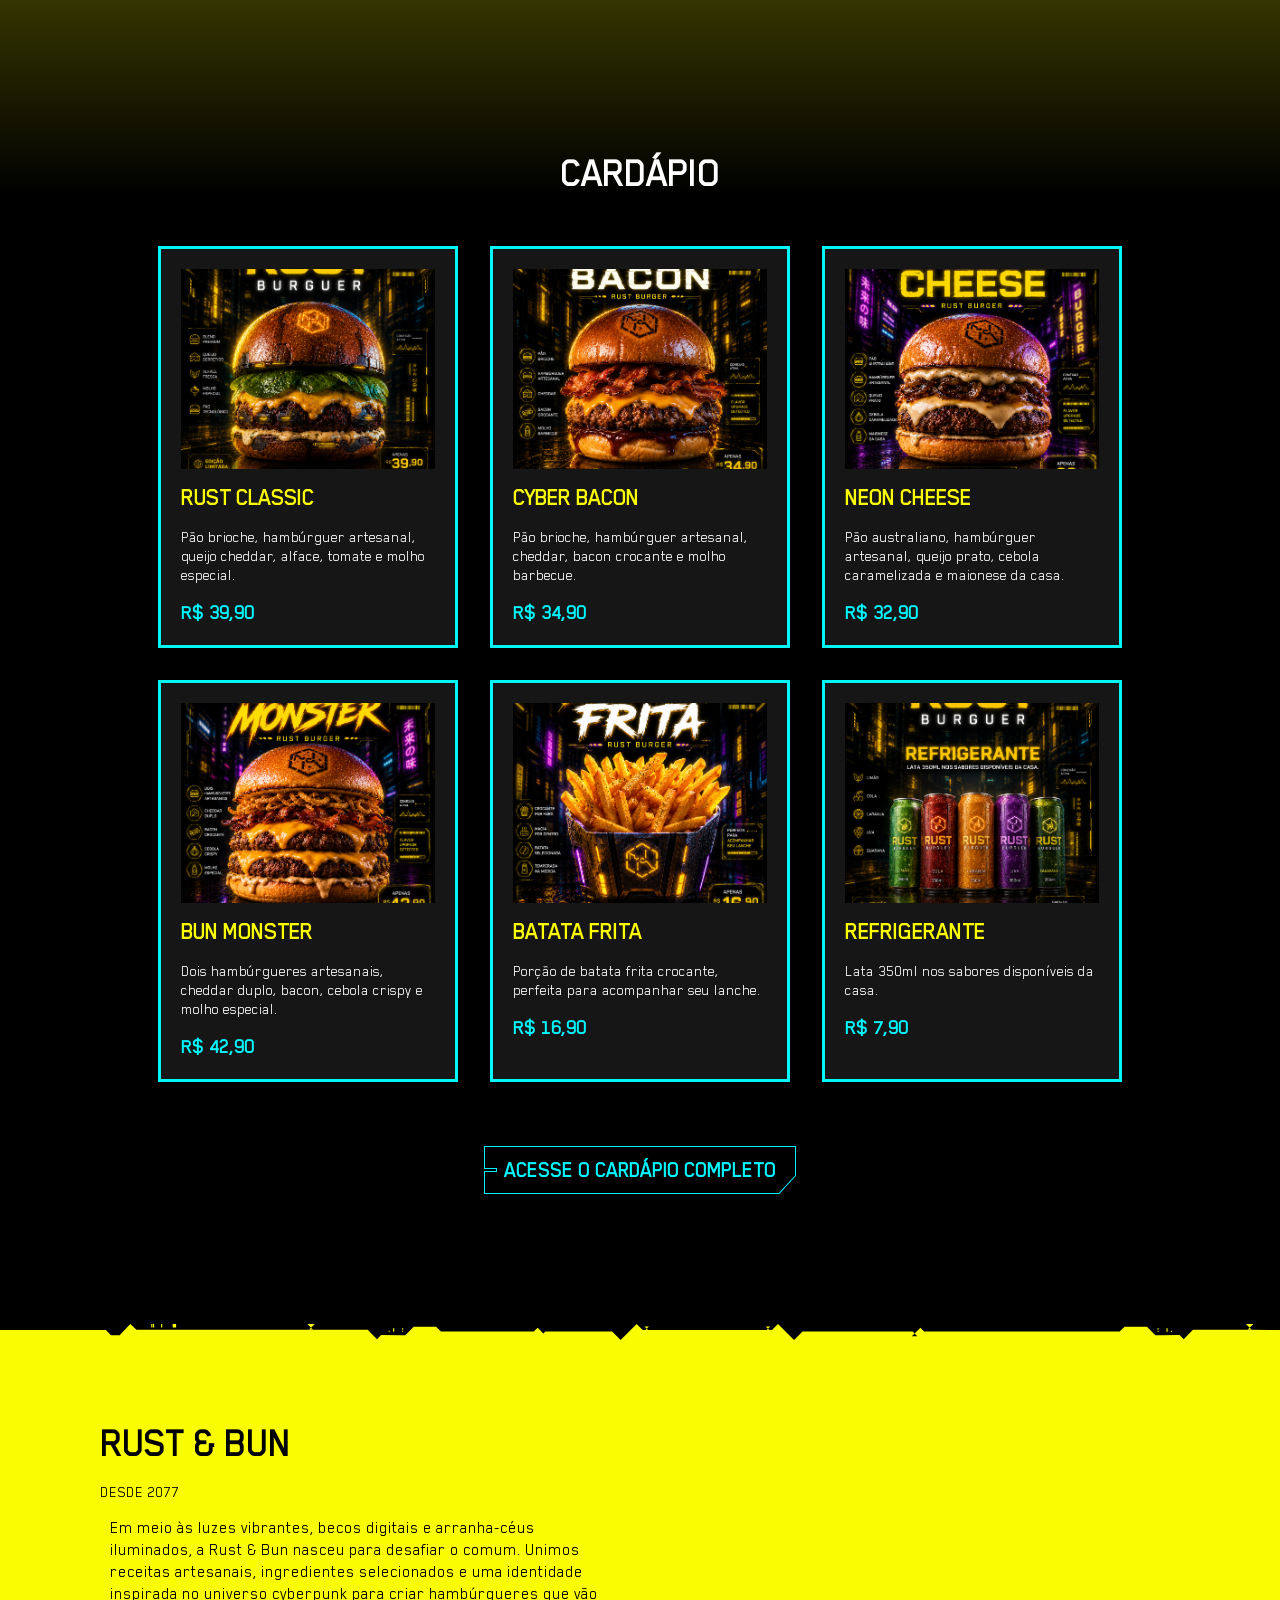
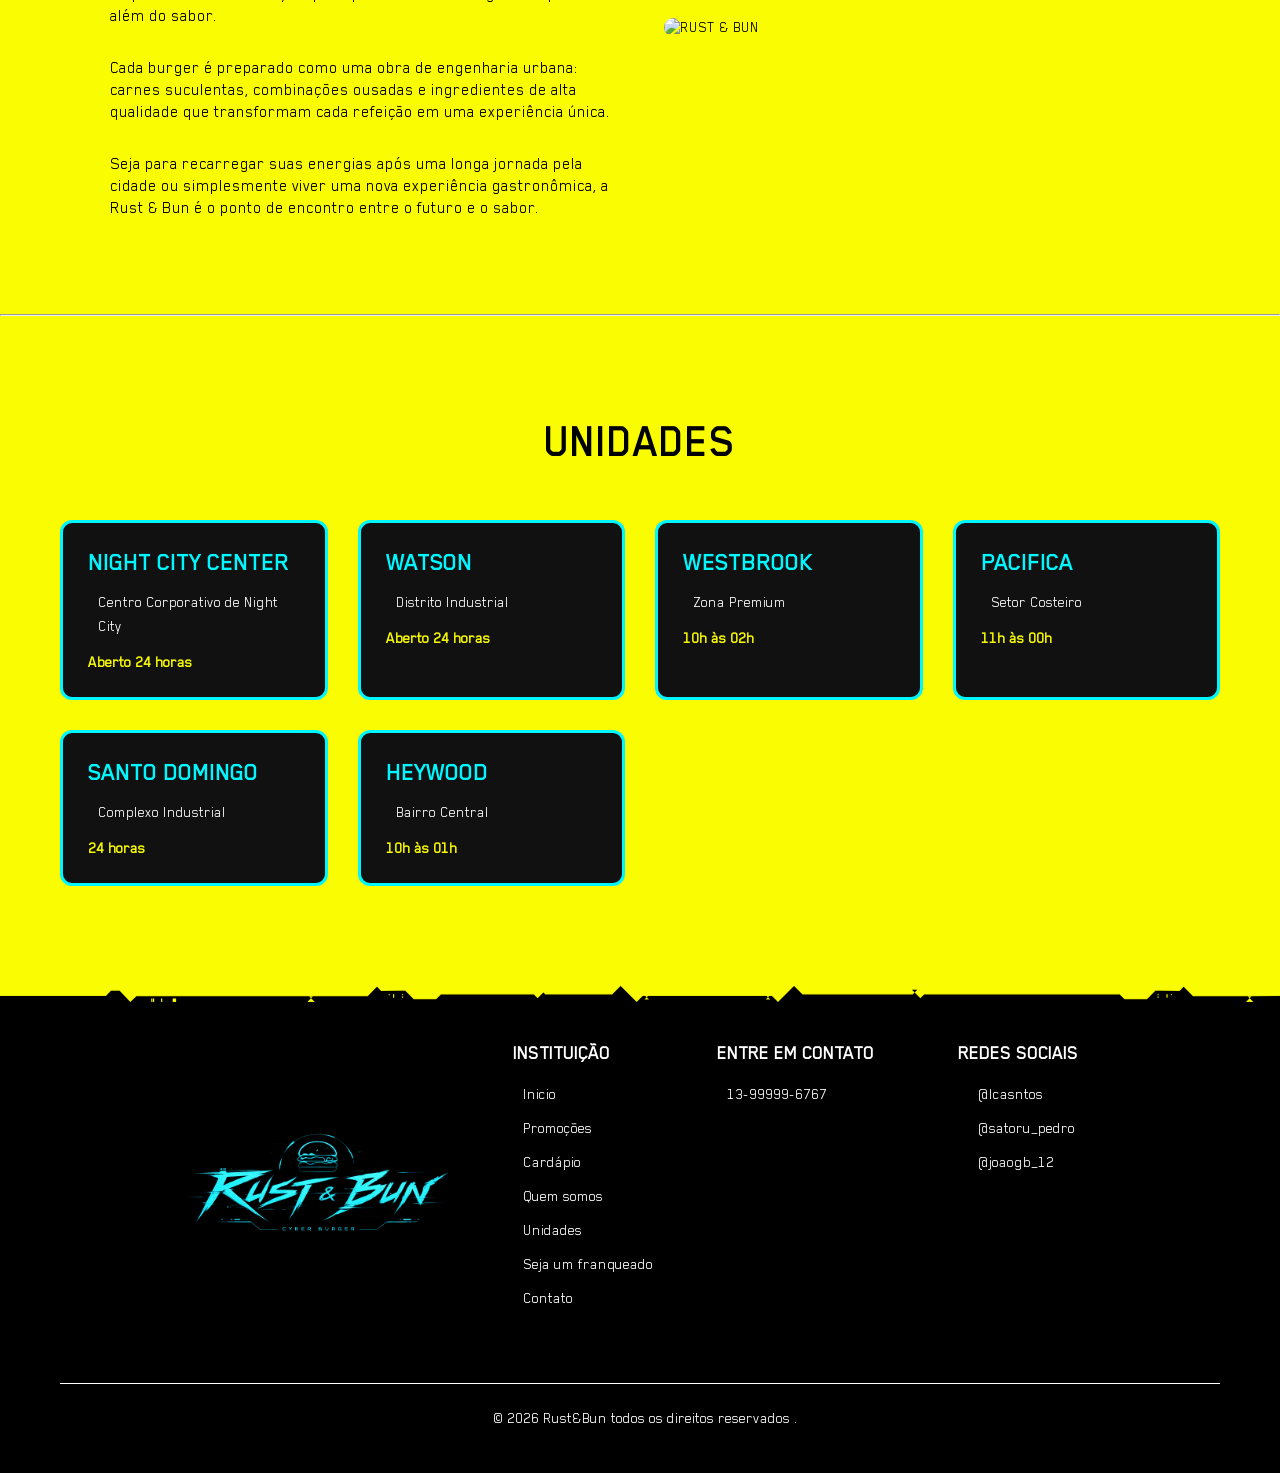
==== commit 32d0bfe7: "Aprimoramento da NavBar, HTML e CSS" ====
--- a/index.html
+++ b/index.html
@@ -16,13 +16,27 @@
                     </a>
                 </div>
                 <nav class="menu">
-                    <a href="#Inicio">Inicio</a>
-                    <a href="#Promoções">Promoções</a>
-                    <a href="#Cardápio">Cardápio</a>
-                    <a href="#Quemsomos">Quem somos</a>
-                    <a href="#Unidades">Unidades</a>
-                    <a href="#Seja franqueado">Seja um franqueado</a>
-                    <a href="#Contato">Contato</a>
+                    <div class="itens">
+                        <a href="#Inicio">Inicio</a>
+                    </div>
+                    <div class="itens">
+                        <a href="#Promoções">Promoções</a>
+                    </div>
+                    <div class="itens">
+                        <a href="#Cardápio">Cardápio</a>
+                    </div>
+                    <div class="itens">
+                        <a href="#Quemsomos">Quem somos</a>
+                    </div>
+                    <div class="itens">
+                        <a href="#Unidades">Unidades</a>
+                    </div>
+                    <div class="itens">
+                        <a href="#Seja franqueado">Seja um franqueado</a>
+                    </div>
+                    <div class="itens">
+                        <a href="#Contato">Contato</a>
+                    </div>
                 </nav>
             </div>
         </div>
--- a/styles.css
+++ b/styles.css
@@ -2,7 +2,7 @@
   margin: 0;
   padding: 0;
   box-sizing: border-box;
-font-family: Blender;
+  font-family: Blender;
 }
 @font-face {
   font-family: 'Blender';
@@ -33,6 +33,11 @@
     }
 
 }
+
+
+h1,h2,h3,h4,h5,h6{
+  text-transform: uppercase;
+}
 body {
   background-color: #fafc01;
 }
@@ -42,7 +47,7 @@
   padding: 0 20px;
 }
 .header {
-  background-color: rgba(250, 252, 1, 0.5);
+  background-color: rgba(250, 252, 1, 0.7);
   box-shadow: 0 6px 1px rgba(0, 0, 0);
   padding: 1rem 0;
   position: sticky;
@@ -58,6 +63,7 @@
   align-items: center;
   justify-content: space-between;
   flex-wrap: wrap;
+  text-transform: uppercase;
 }
 .menu {
   display: flex;
@@ -69,9 +75,51 @@
 .menu a {
   text-decoration: none;
   color: black;
+  padding: 3px;
+  padding-left: 5px;
+  text-shadow: 0 0 5px white, 0 0 10px white;
+  position: relative;
 }
 .menu a:hover {
-  text-decoration: underline;
+  border-bottom: 2px solid #000;
+}
+
+.itens{
+  position: relative;
+}
+.itens:hover{
+  transform: translateX(5px);
+  scale: 0.95;
+}
+.itens::after {
+  content: "";
+  position: absolute;
+  top: 1px;
+  left: -10px;
+  width: 2px;
+  height: 20px;
+  background: black;
+  transform: rotate(25deg);
+  transform-origin: top left;
+  opacity: 0;
+  transition: opacity 0.3s;
+}
+.itens::before{
+  content: "";
+  position: absolute;
+  top: 1px;
+  left: -3px;
+  width: 2px;
+  height: 20px;
+  background: black;
+  transform: rotate(25deg);
+  transform-origin: top left;
+  opacity: 0;
+  transition: opacity 0.3s;
+}
+
+.itens:hover::after, .itens:hover::before {
+  opacity: 1;
 }
 
 .hero_section {
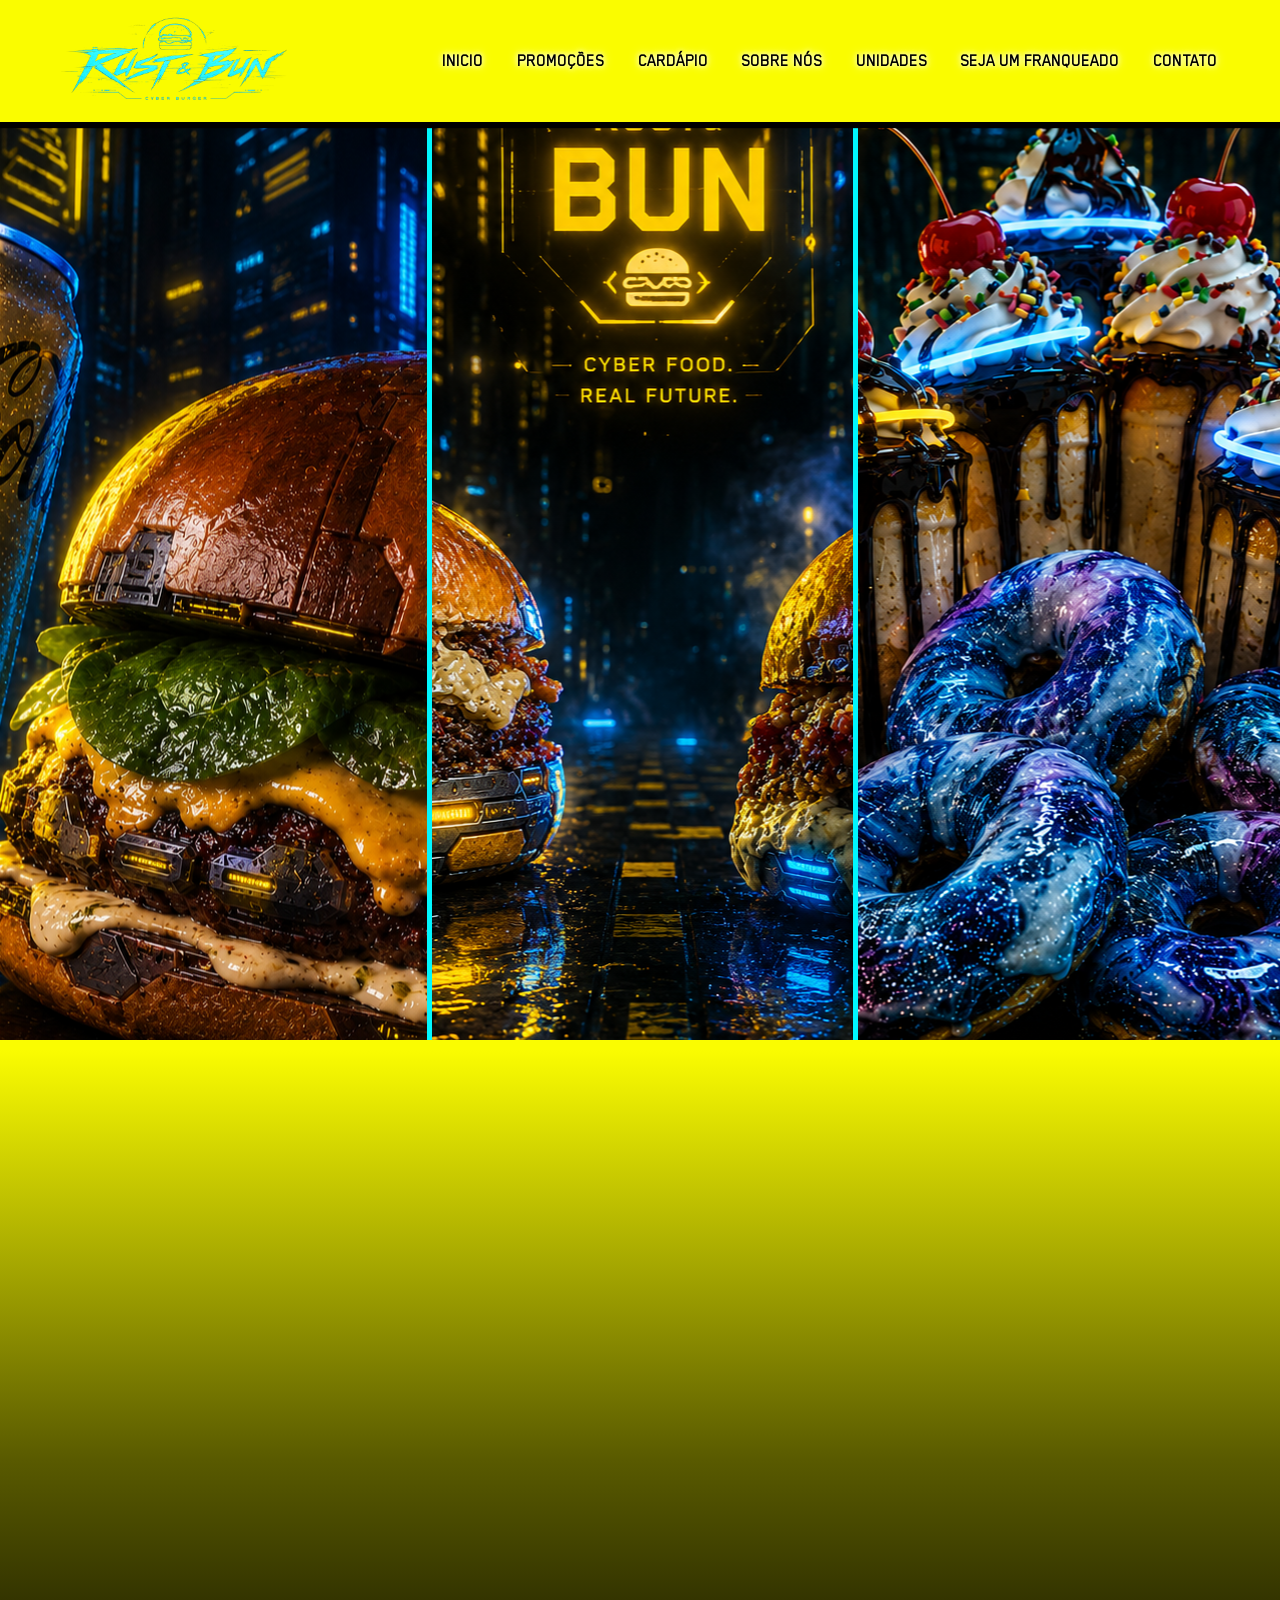
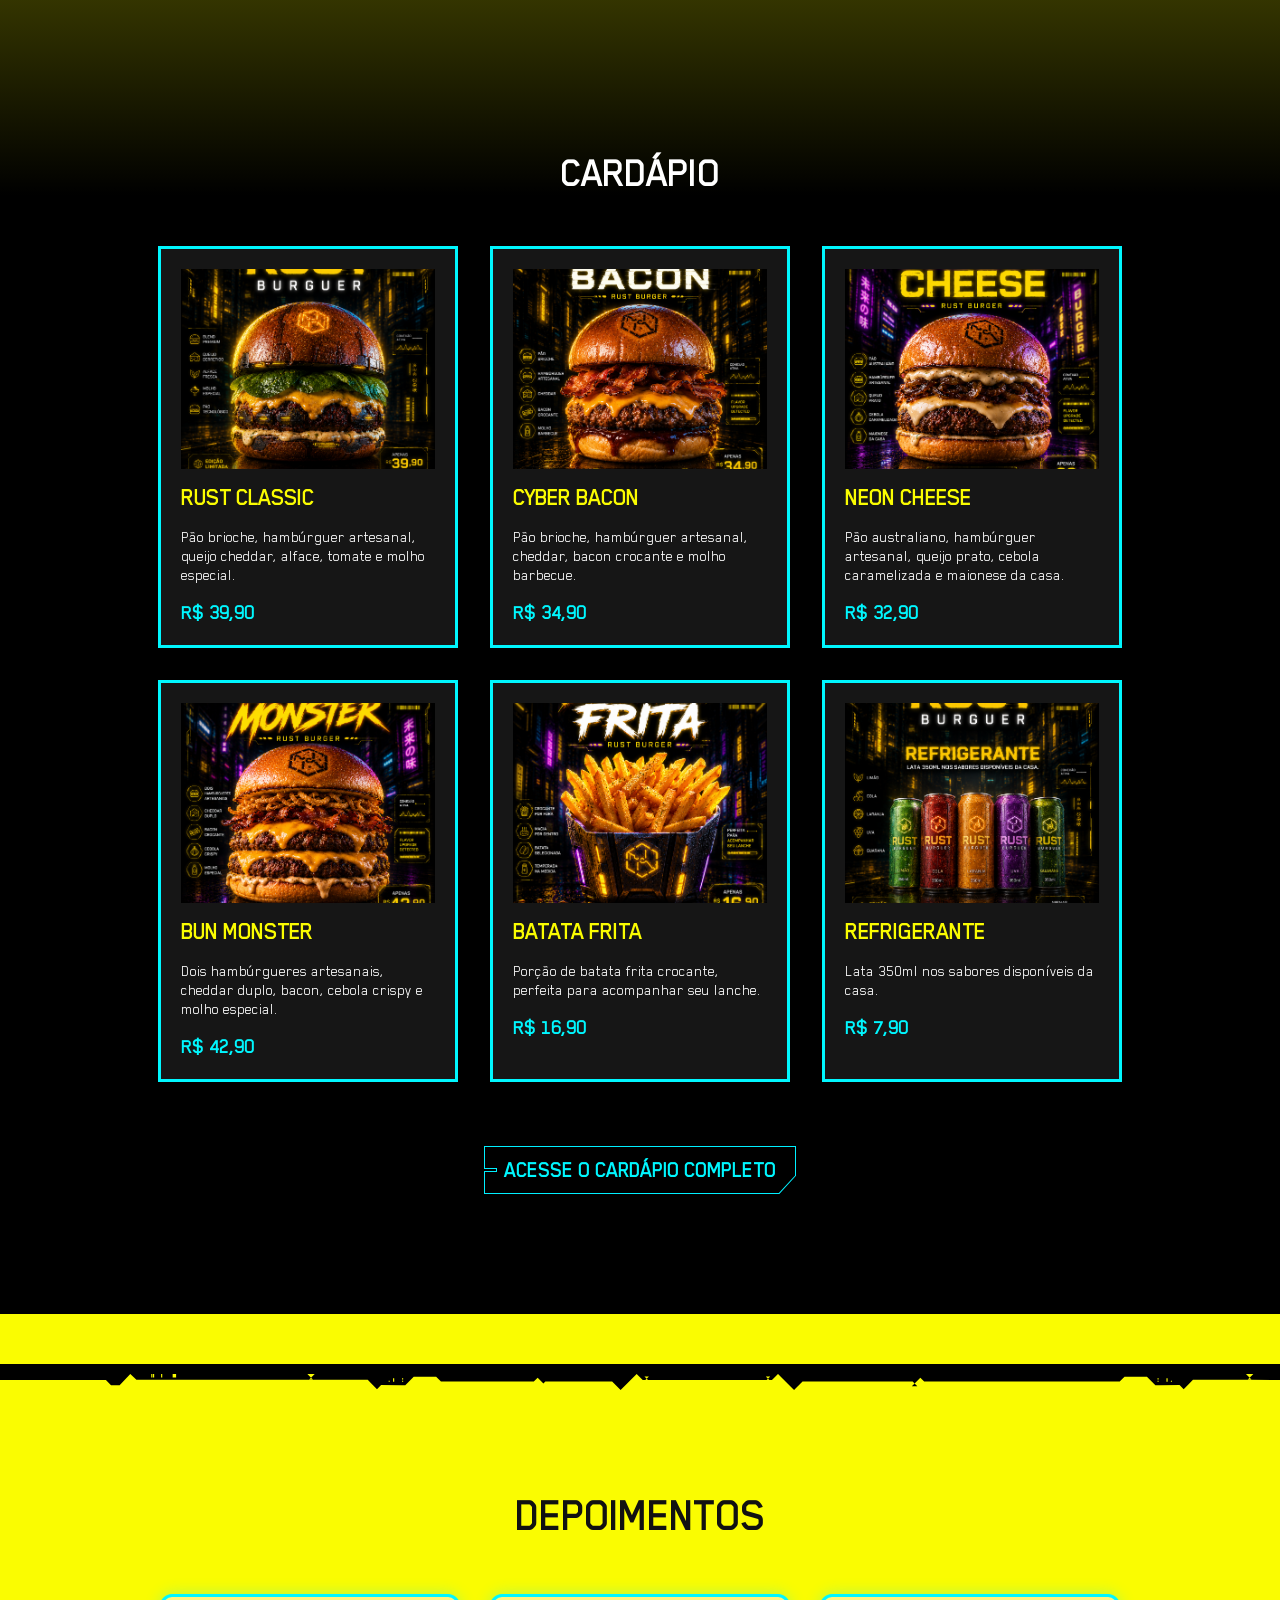
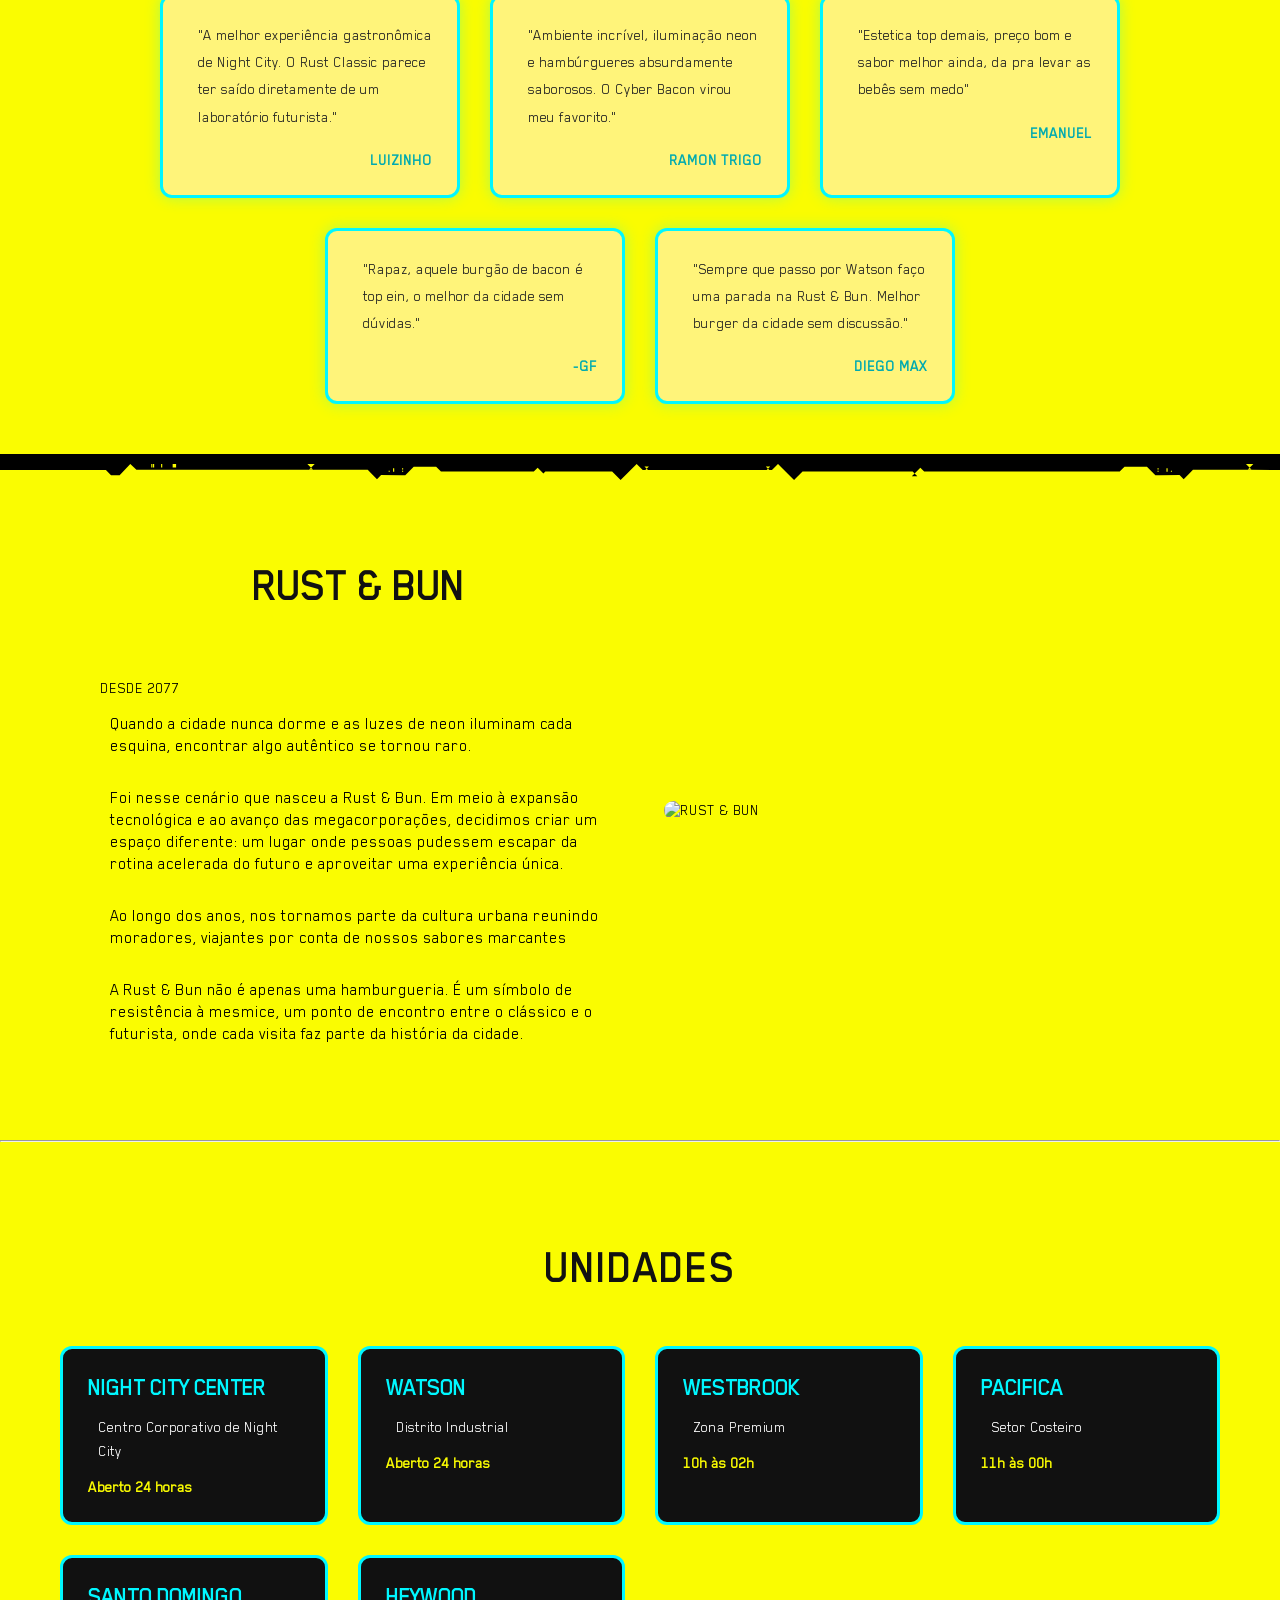
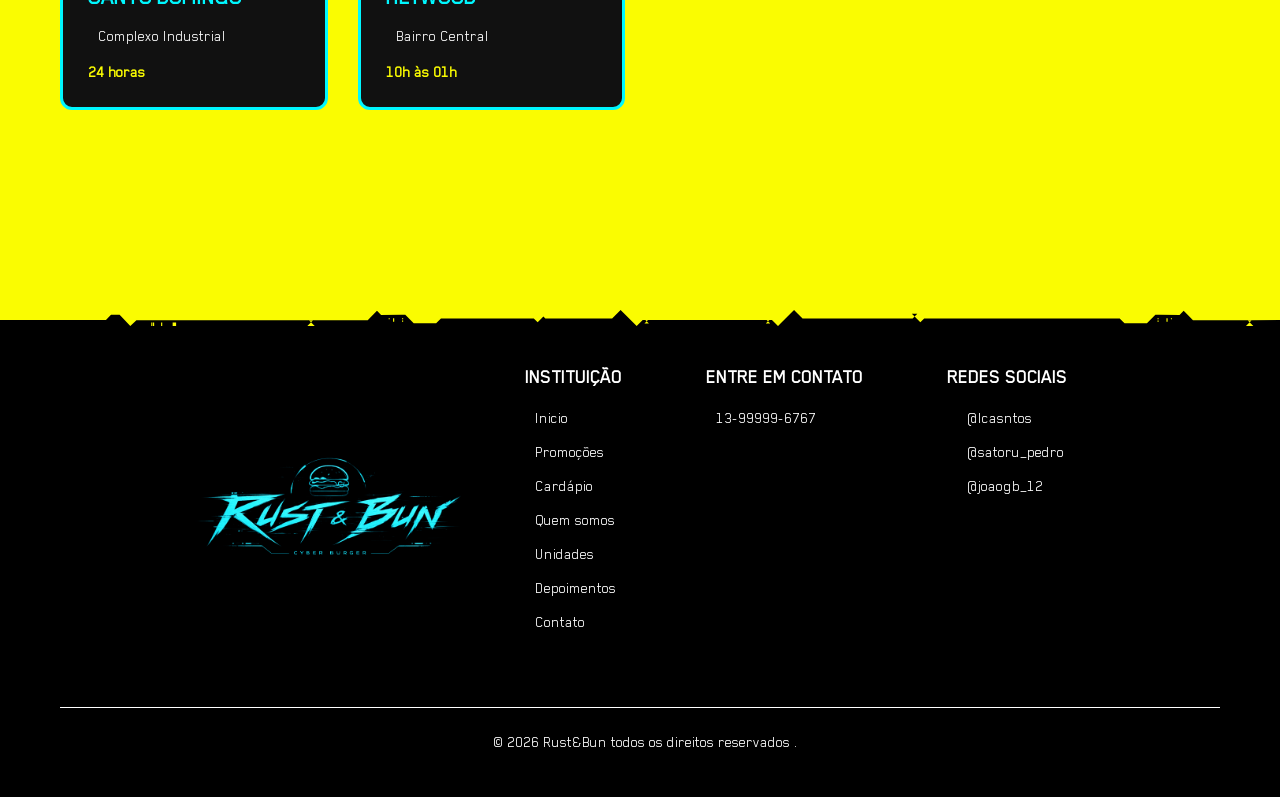
==== commit 80737441: "depoimentos, css e navbar funcional" ====
--- a/index.html
+++ b/index.html
@@ -26,7 +26,7 @@
                         <a href="#Cardápio">Cardápio</a>
                     </div>
                     <div class="itens">
-                        <a href="#Quemsomos">Quem somos</a>
+                        <a href="#sobre">Sobre nós</a>
                     </div>
                     <div class="itens">
                         <a href="#Unidades">Unidades</a>
@@ -35,7 +35,7 @@
                         <a href="#Seja franqueado">Seja um franqueado</a>
                     </div>
                     <div class="itens">
-                        <a href="#Contato">Contato</a>
+                        <a href="#footer">Contato</a>
                     </div>
                 </nav>
             </div>
@@ -113,7 +113,53 @@
             </div>
         </section>
         <img class="svg-baixo" src="SVG/Separação.svg" alt="">
-
+        <section class="depoimentos" id="Depoimentos">
+    <div class="container">
+        <h2>Depoimentos</h2>
+
+        <div class="depoimentos-grid">
+
+            <div class="depoimento-card">
+                <p>
+                    "A melhor experiência gastronômica de Night City.
+                    O Rust Classic parece ter saído diretamente de um laboratório futurista."
+                </p>
+                <h3>Luizinho</h3>
+            </div>
+
+            <div class="depoimento-card">
+                <p>
+                    "Ambiente incrível, iluminação neon e hambúrgueres absurdamente saborosos.
+                    O Cyber Bacon virou meu favorito."
+                </p>
+                <h3>Ramon Trigo</h3>
+            </div>
+
+            <div class="depoimento-card">
+                <p>
+                    "Estetica top demais, preço bom e sabor melhor ainda, da pra levar as bebês sem medo"
+                </p>
+                <h3>Emanuel</h3>
+            </div>
+
+            <div class="depoimento-card">
+                <p>
+                    "Rapaz, aquele burgão de bacon é top ein, o melhor da cidade sem dúvidas."
+                </p>
+                <h3>-GF</h3>
+            </div>
+
+            <div class="depoimento-card">
+                <p>
+                    "Sempre que passo por Watson faço uma parada na Rust & Bun.
+                    Melhor burger da cidade sem discussão."
+                </p>
+                <h3>Diego max</h3>
+            </div>
+
+        </div>
+    </div>
+      <img class="svg-baixo" src="SVG/Separação.svg" alt="">
         <section class="sobre" id="sobre">
             <div class="container">
                 <div class="sobre-flex">
@@ -121,23 +167,23 @@
                         <h2>RUST & BUN</h2>
                         <span>DESDE 2077</span>
                         <p>
-                            Em meio às luzes vibrantes, becos digitais e arranha-céus iluminados,
-                            a Rust & Bun nasceu para desafiar o comum. Unimos receitas artesanais,
-                            ingredientes selecionados e uma identidade inspirada no universo
-                            cyberpunk para criar hambúrgueres que vão além do sabor.
+                        Quando a cidade nunca dorme e as luzes de neon iluminam cada esquina, 
+                        encontrar algo autêntico se tornou raro.
                         </p>
 
                         <p>
-                            Cada burger é preparado como uma obra de engenharia urbana:
-                            carnes suculentas, combinações ousadas e ingredientes de alta
-                            qualidade que transformam cada refeição em uma experiência única.
+                            Foi nesse cenário que nasceu a Rust & Bun.
+                            Em meio à expansão tecnológica e ao avanço das megacorporações, decidimos criar um espaço diferente:
+                            um lugar onde pessoas pudessem escapar da rotina acelerada do futuro e aproveitar uma experiência única.
                         </p>
 
                         <p>
-                            Seja para recarregar suas energias após uma longa jornada pela
-                            cidade ou simplesmente viver uma nova experiência gastronômica,
-                            a Rust & Bun é o ponto de encontro entre o futuro e o sabor.
+                           Ao longo dos anos, nos tornamos parte da cultura urbana 
+                           reunindo moradores, viajantes por conta de nossos sabores marcantes
                         </p>
+                        <p>A Rust & Bun não é apenas uma hamburgueria.
+                         É um símbolo de resistência à mesmice, um ponto de encontro entre o clássico e o futurista, 
+                        onde cada visita faz parte da história da cidade.</p>
                     </div>
                     <div class="sobre-imagem">
                         <img src="Imagens/Sobre/Logo.png" alt="RUST & BUN">
@@ -193,9 +239,11 @@
 
             </div>
         </section>
+
+</section>
     </main>
     <img class="svg-cima" src="SVG/Separação.svg" alt="">
-    <footer class="footer">
+    <footer class="footer" id="footer">
         <div class="container">
             <div class="footer-content">
                 <div class="footer-section footer-img">
@@ -209,7 +257,7 @@
                     <a href="#Cardápio">Cardápio</a>
                     <a href="#Quem somos">Quem somos</a>
                     <a href="#Unidades">Unidades</a>
-                    <a href="#Seja franqueado">Seja um franqueado</a>
+                    <a href="#Depoimentos">Depoimentos</a>
                     <a href="#Contato">Contato</a>
                 </div>
 
--- a/styles.css
+++ b/styles.css
@@ -429,7 +429,7 @@
 
 .unidade-card h3 {
     color: #00f7ff;
-    font-size: 1.6rem;
+    font-size: 1.5rem;
     margin-bottom: 12px;
 }
 
@@ -442,4 +442,58 @@
 .unidade-card span {
     color: #fafc01;
     font-weight: bold;
+}
+.depoimentos{
+    padding: 100px 0;
+}
+
+.depoimentos h2{
+    text-align: center;
+    font-size: 2.8rem;
+    margin-bottom: 50px;
+    color: #111;
+}
+.depoimentos-grid{
+    display: flex;
+    flex-wrap: wrap;
+    justify-content: center;
+    gap: 30px;
+    width: 100%;
+}
+
+.depoimento-card{
+    width: 300px;
+    padding: 25px;
+}
+
+.depoimento-card{
+    background: #fff47a;
+    border: 3px solid #00f7ff;
+    border-radius: 12px;
+    padding: 25px;
+    box-shadow: 0 0 15px rgba(0, 247, 255, 0.3);
+    transition: 0.3s;
+}
+
+.depoimento-card:hover{
+    transform: translateY(-8px);
+    box-shadow: 0 0 25px rgba(0, 247, 255, 0.7);
+}
+
+.depoimento-card p{
+    color: #222;
+    font-size: 1rem;
+    line-height: 1.7;
+    margin-bottom: 20px;
+}
+
+.depoimento-card h3{
+    color: #00aab0;
+    font-size: 1rem;
+    text-align: right;
+}
+.svg-baixo{
+    width: 100%;
+    display: block;
+    margin-top: 50px;
 }
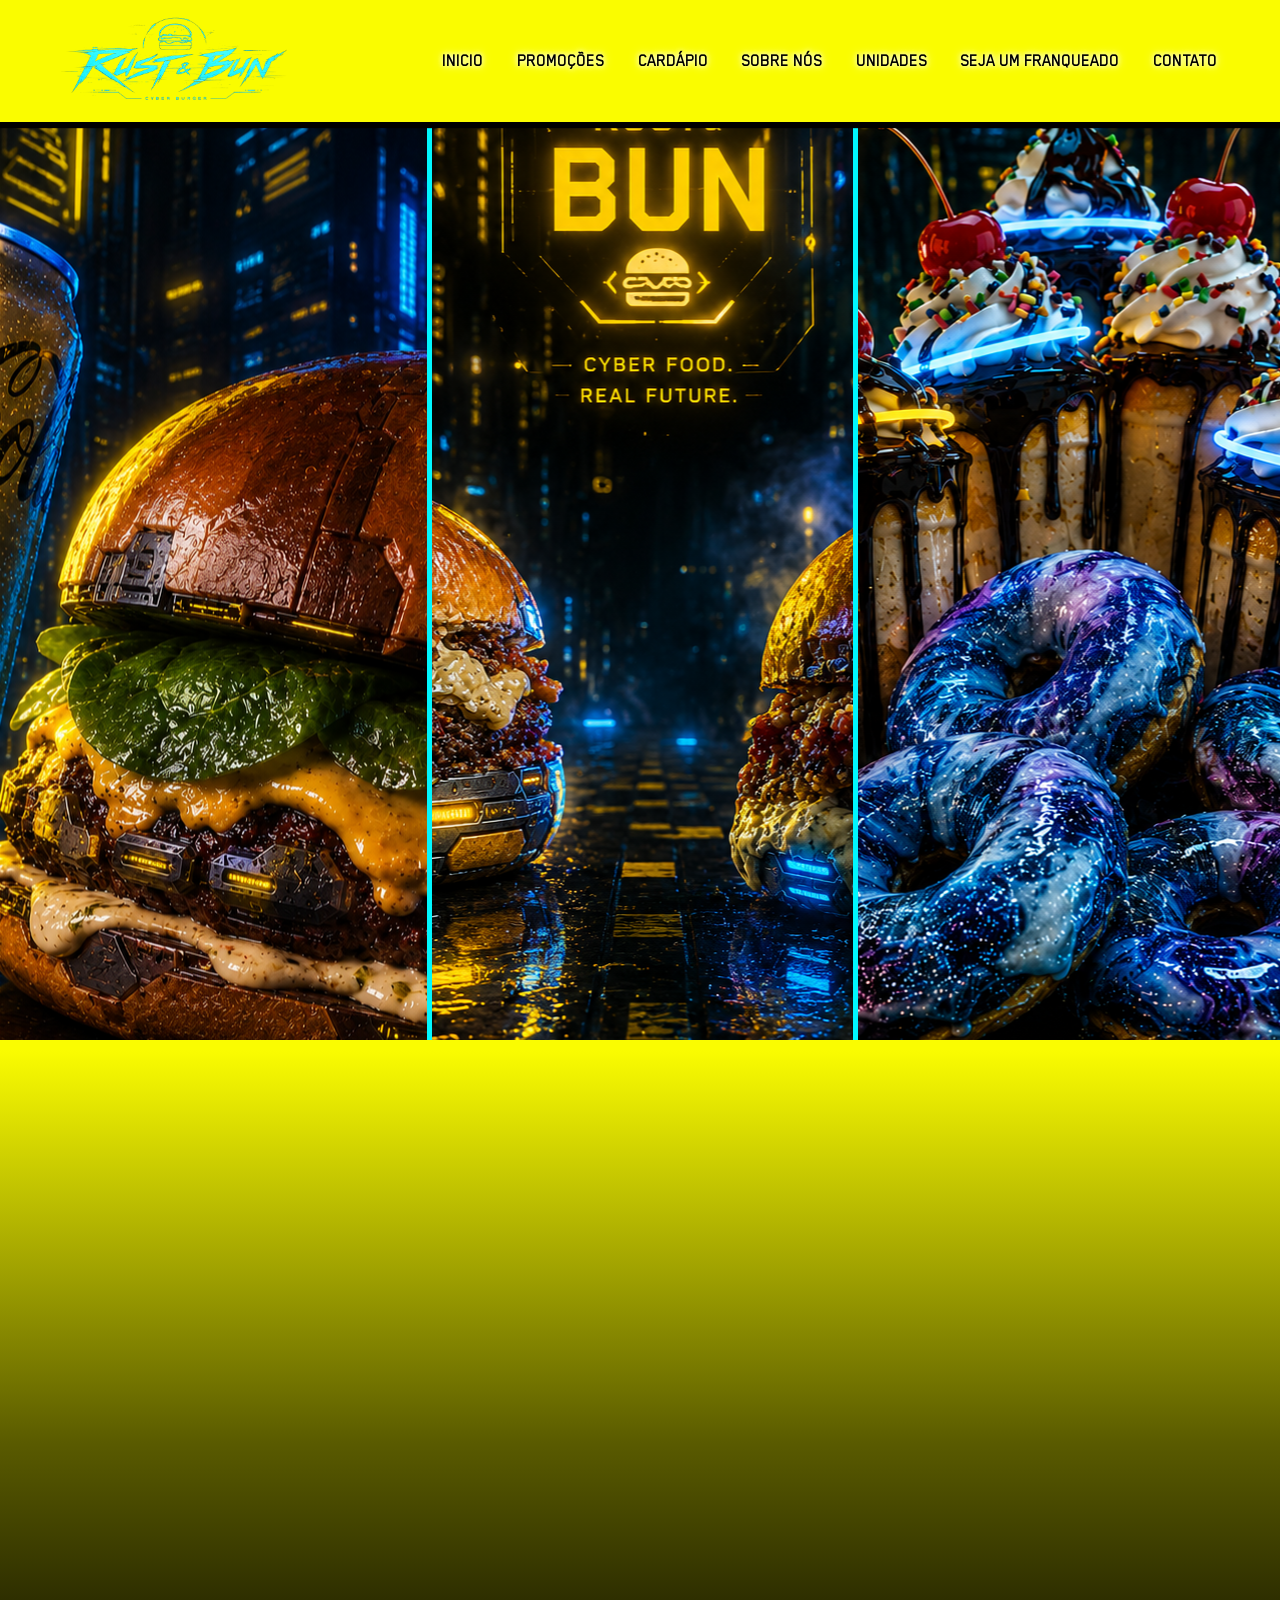
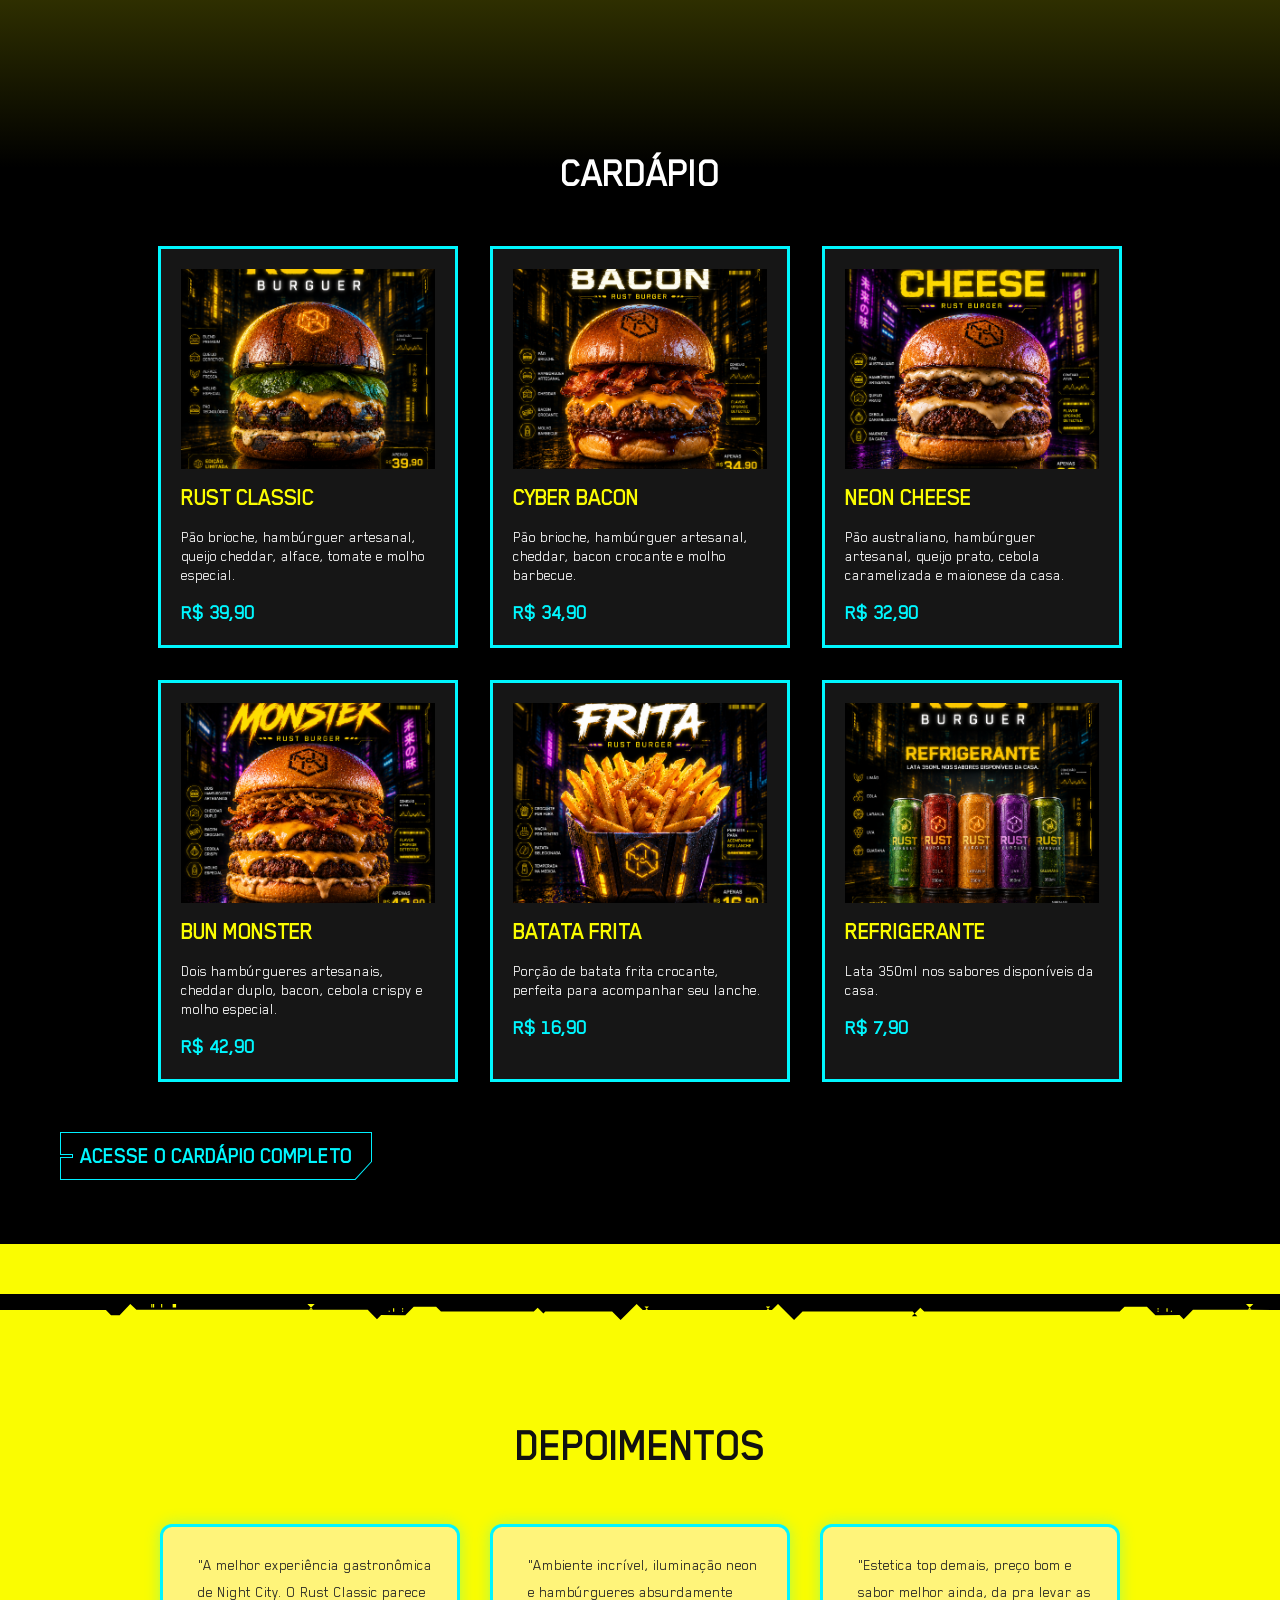
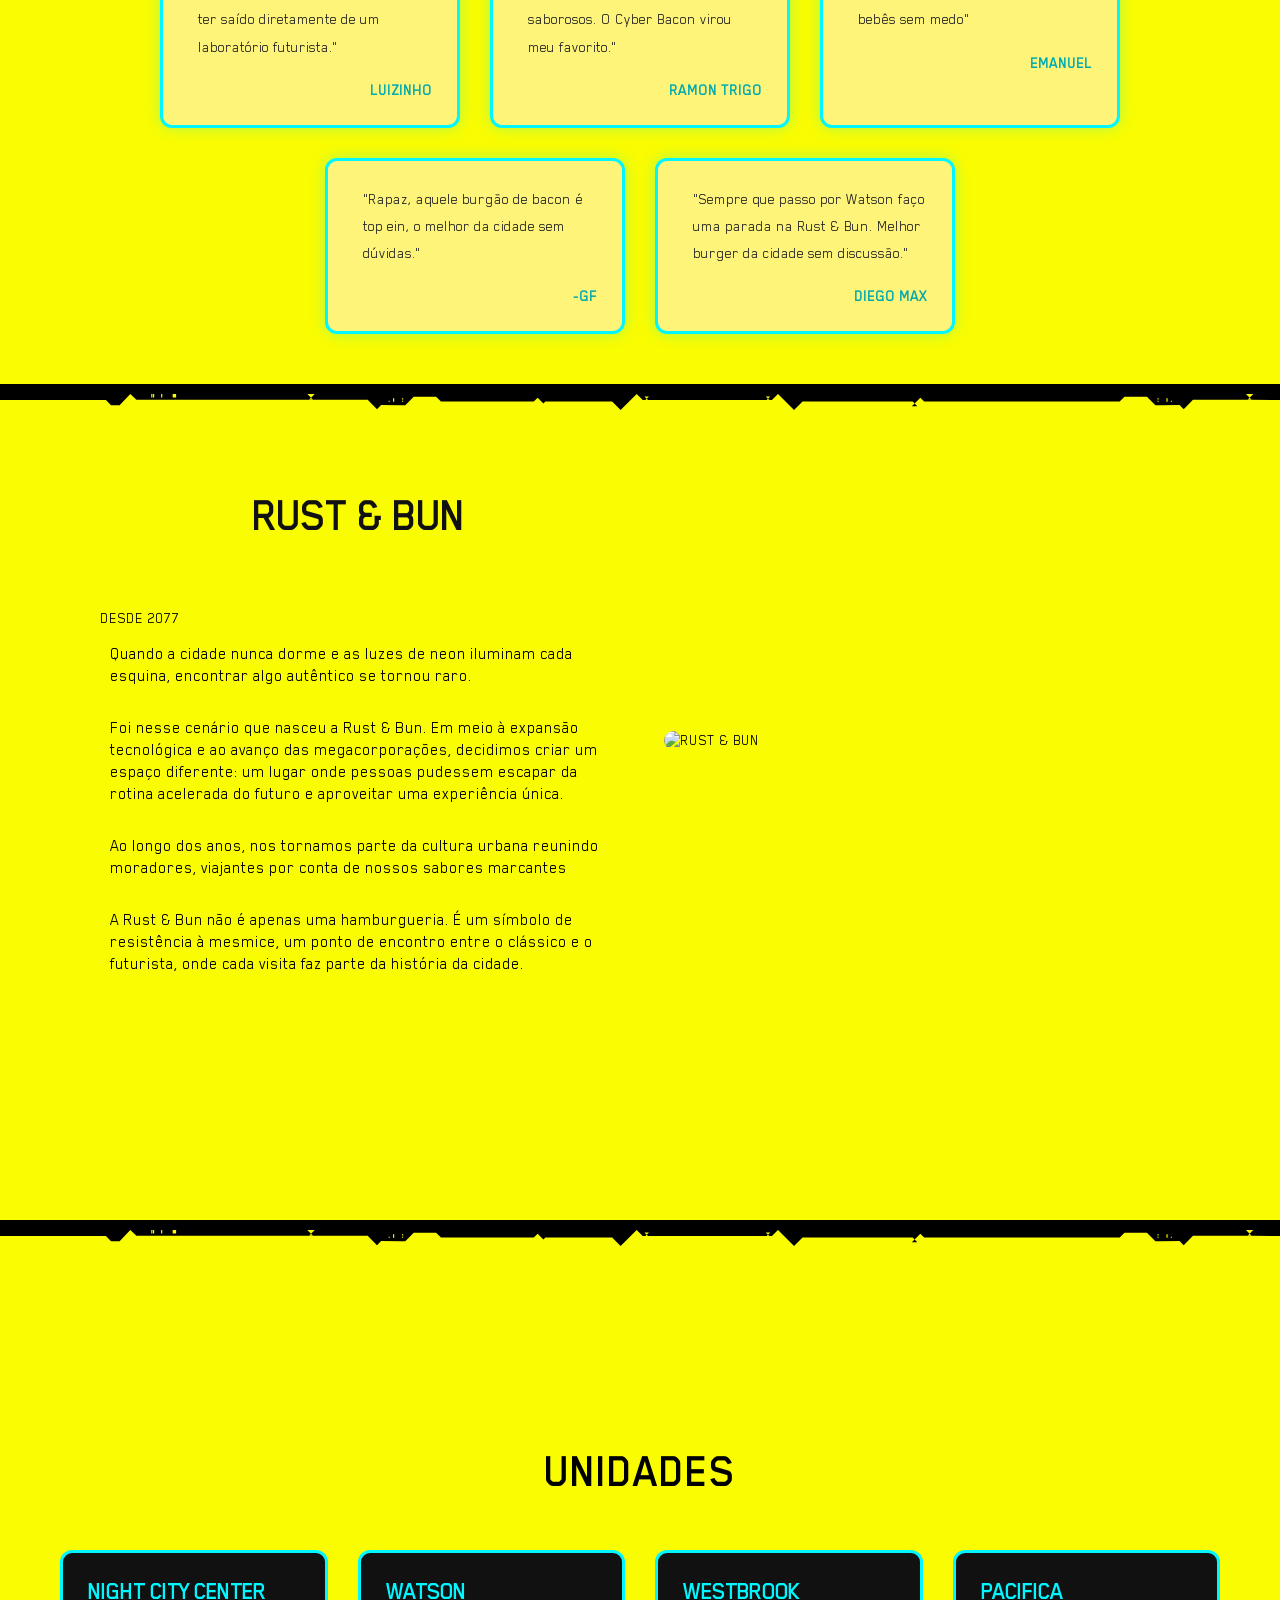
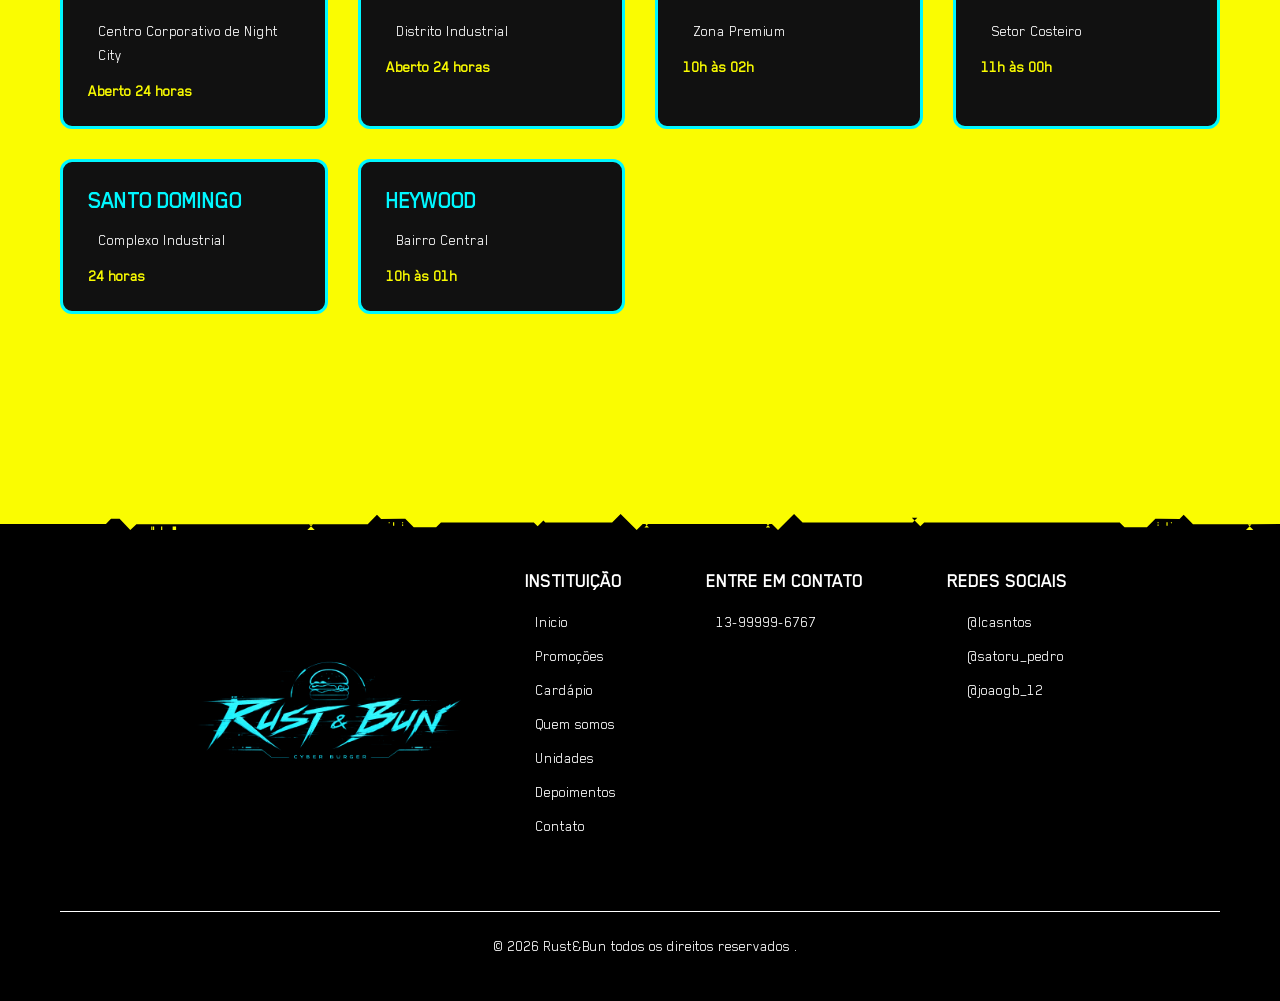
==== commit 74d65a18: "Cardapio Aumentado, e outras paginas criadas que direcionam a combos e sobremesas" ====
--- a/index.html
+++ b/index.html
@@ -44,15 +44,15 @@
 
     <main class="main">
         <section class="hero_section" id="Inicio">
-            <a href="#1">
+           <a href="combos.html">
                 <img src="Imagens/Hero Section/Hero 1 v2.png" alt="">
                 <img src="Imagens/Hero Section/Combos.png" alt="" class="img_cima_hero">
             </a>
-            <a href="#2">
+           <a href="#Cardápio">
                 <img src="Imagens/Hero Section/Hero 2 v2.png" alt="">
                 <img src="Imagens/Hero Section/Cardápio.png" alt="" class="img_cima_hero">
             </a>
-            <a href="#3">
+           <a href="sobremesas.html">
                 <img src="Imagens/Hero Section/Hero 3 v3.png" alt="">
                 <img src="Imagens/Hero Section/Sobremesas.png" alt="" class="img_cima_hero">
             </a>
@@ -105,13 +105,35 @@
                         <span>R$ 7,90</span>
                     </div>
                 </div>
-                <div class="cardapio-completo">
-                    <a class="botao" href="">
-                        <span>ACESSE O CARDÁPIO COMPLETO</span>
-                    </a>
-                </div>
-            </div>
-        </section>
+                <details class="cardapio-expandido">
+
+    <summary class="botao">
+            <span>ACESSE O CARDÁPIO COMPLETO</span>
+    </summary>
+
+    <div class="cardapio-grid extra-produtos">
+
+        <div class="cardapio-item">
+            <img src="Imagens/Cardápio/MilkShake.png" alt="">
+            <h3>Milk Shake</h3>
+            <p>Chocolate, morango ou baunilha.</p>
+            <span>R$ 18,90</span>
+        </div>
+
+        <div class="cardapio-item">
+            <img src="Imagens/Cardápio/Brownie.png" alt="">
+            <h3>Brownie Cyber</h3>
+            <p>Brownie quente com cobertura de chocolate.</p>
+            <span>R$ 15,90</span>
+        </div>
+
+        <div class="cardapio-item">
+            <img src="Imagens/Cardápio/OnionBurger.png" alt="">
+            <h3>Onion Cyber</h3>
+            <p>Hambúrguer artesanal com onion rings.</p>
+            <span>R$ 36,90</span>
+        </div>
+</section>
         <img class="svg-baixo" src="SVG/Separação.svg" alt="">
         <section class="depoimentos" id="Depoimentos">
     <div class="container">
@@ -191,7 +213,10 @@
                 </div>
             </div>
         </section>
-        <hr>
+       </section>
+<img class="svg-baixo" src="SVG/Separação.svg" alt="">
+<section class="unidades" id="Unidades">
+    
         <section class="unidades" id="Unidades">
             <div class="container">
 
--- a/styles.css
+++ b/styles.css
@@ -496,4 +496,25 @@
     width: 100%;
     display: block;
     margin-top: 50px;
+}
+.svg-cima{
+    transform: rotateX(180deg);
+    width: 100%;
+    display: block;
+    margin-bottom: -1px;
+}
+.cardapio-expandido{
+    margin-top: 50px;
+}
+
+.cardapio-expandido summary{
+    list-style: none;
+}
+
+.cardapio-expandido summary::-webkit-details-marker{
+    display: none;
+}
+
+.extra-produtos{
+    margin-top: 50px;
 }
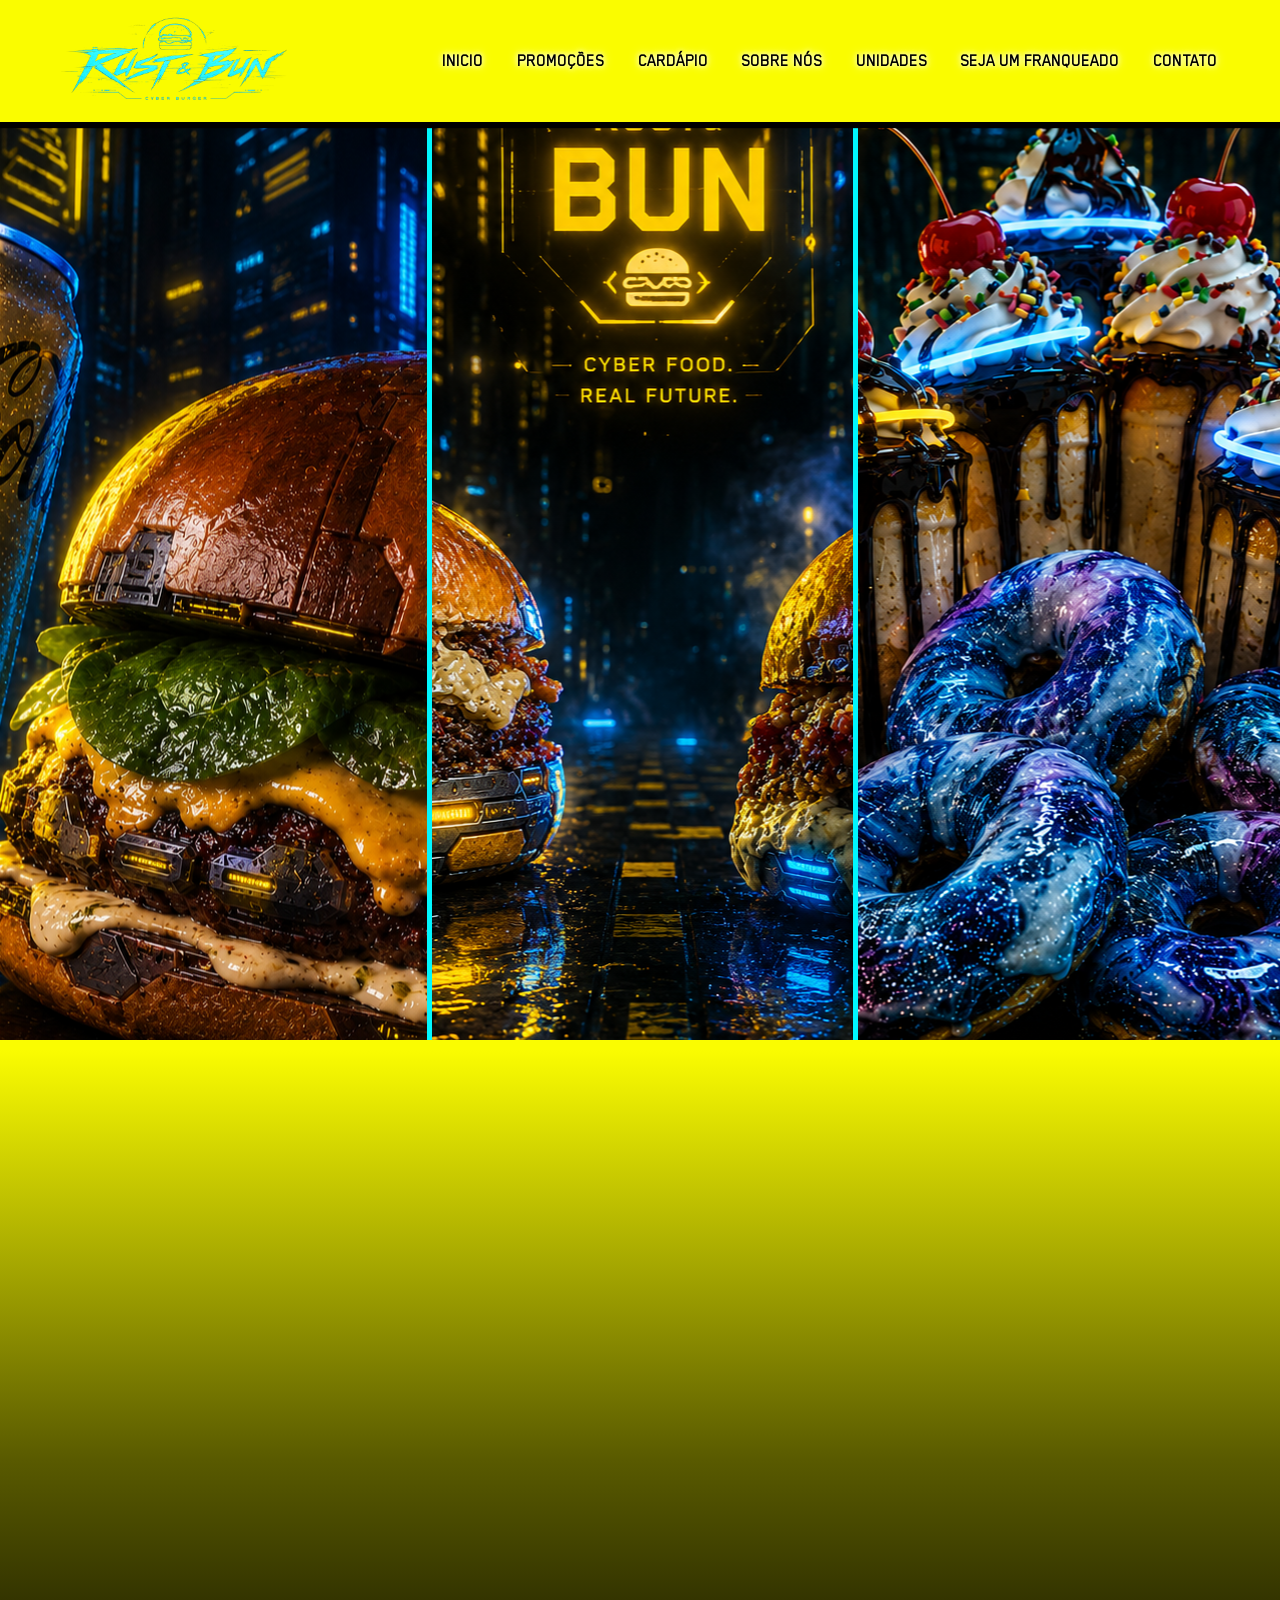
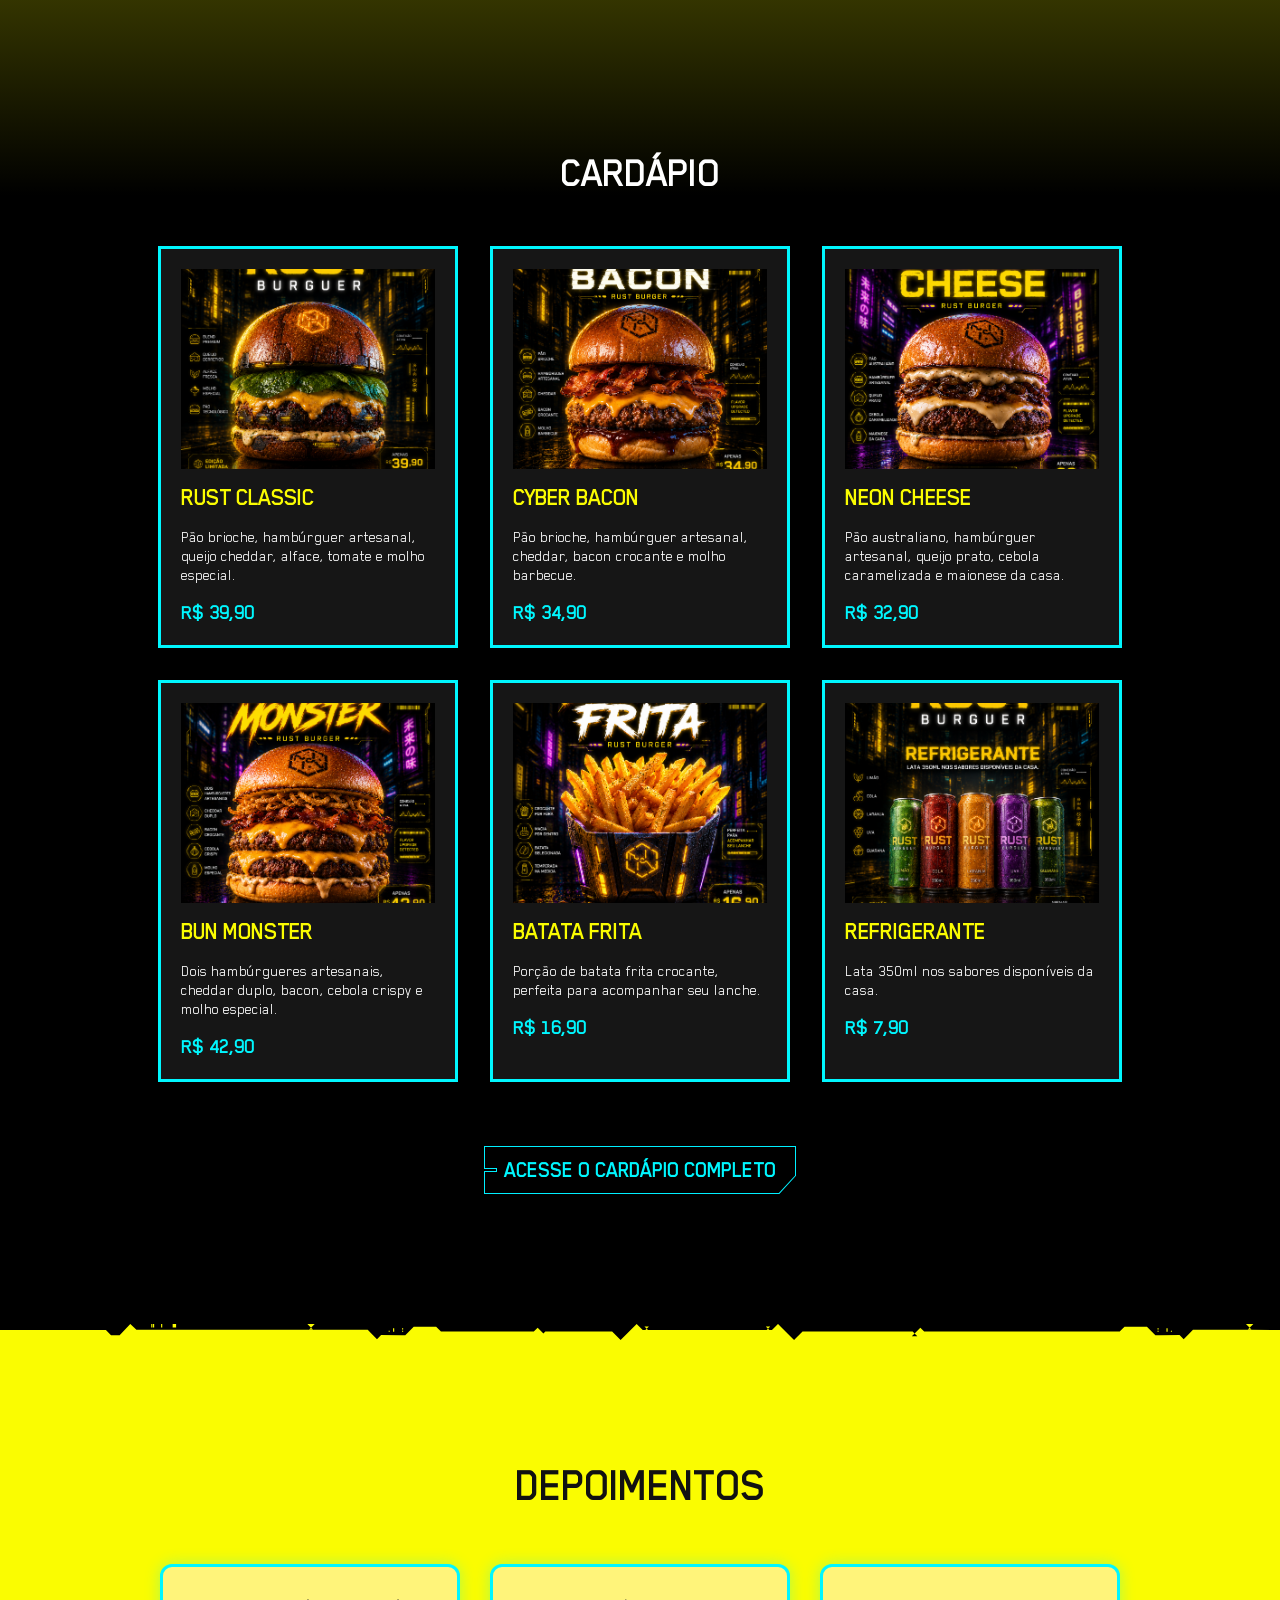
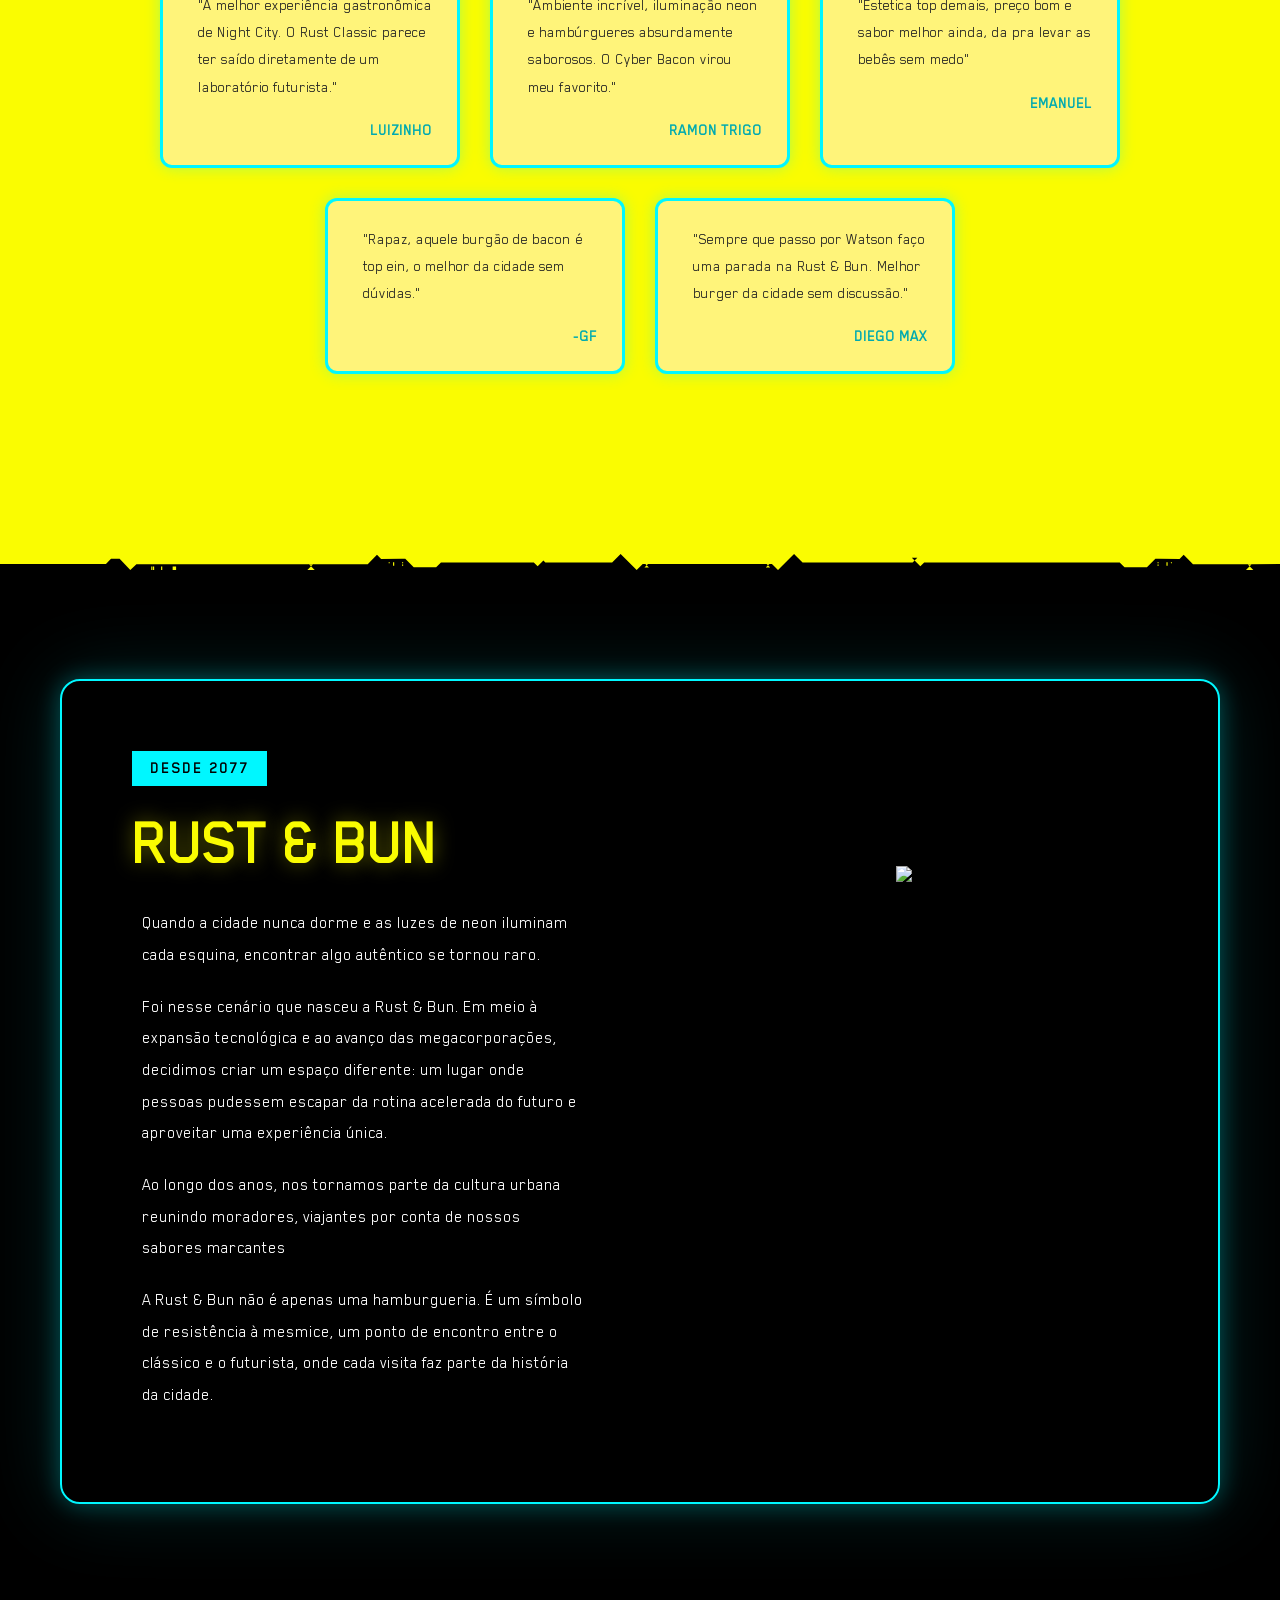
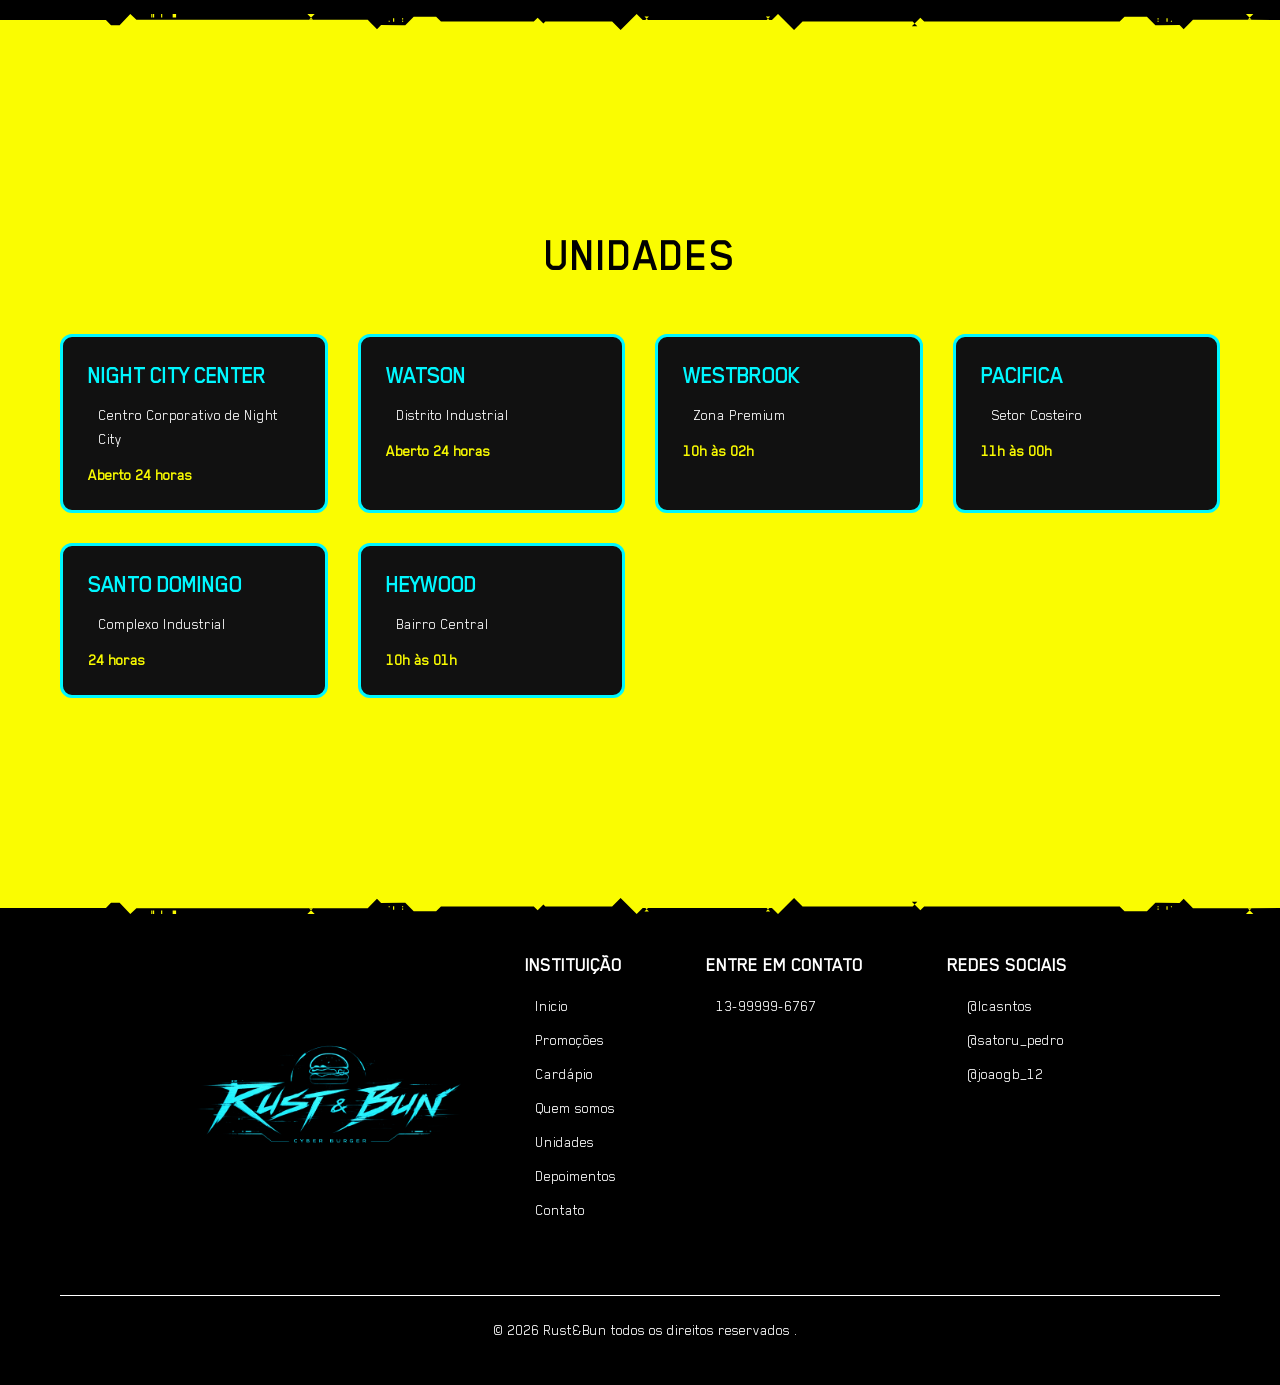
==== commit 6bb4e39d: "Toques finais" ====
--- a/index.html
+++ b/index.html
@@ -61,7 +61,6 @@
         <section class="cardapio" id="Cardápio">
             <div class="container">
                 <h2>Cardápio</h2>
-
                 <div class="cardapio-grid">
                     <div class="cardapio-item">
                         <img src="Imagens/Cardápio/RustBurguer.png" alt="Hambúrguer Rust Classic">
@@ -105,89 +104,64 @@
                         <span>R$ 7,90</span>
                     </div>
                 </div>
-                <details class="cardapio-expandido">
-
-    <summary class="botao">
-            <span>ACESSE O CARDÁPIO COMPLETO</span>
-    </summary>
-
-    <div class="cardapio-grid extra-produtos">
-
-        <div class="cardapio-item">
-            <img src="Imagens/Cardápio/MilkShake.png" alt="">
-            <h3>Milk Shake</h3>
-            <p>Chocolate, morango ou baunilha.</p>
-            <span>R$ 18,90</span>
+                <div class="cardapio-completo">
+                    <a class="botao" href="cardapio.html">
+                        <span>ACESSE O CARDÁPIO COMPLETO</span>
+                    </a>
+                </div>
+            </div>
+            
+</section>
+<img class="svg-baixo" src="SVG/Separação.svg" alt="">
+    <section class="depoimentos" id="Depoimentos">
+        <div class="container">
+            <h2>Depoimentos</h2>
+            <div class="depoimentos-grid">
+                <div class="depoimento-card">
+                    <p>
+                        "A melhor experiência gastronômica de Night City.
+                        O Rust Classic parece ter saído diretamente de um laboratório futurista."
+                    </p>
+                    <h3>Luizinho</h3>
+                </div>
+                <div class="depoimento-card">
+                    <p>
+                        "Ambiente incrível, iluminação neon e hambúrgueres absurdamente saborosos.
+                        O Cyber Bacon virou meu favorito."
+                    </p>
+                    <h3>Ramon Trigo</h3>
+                </div>
+                <div class="depoimento-card">
+                    <p>
+                        "Estetica top demais, preço bom e sabor melhor ainda, da pra levar as bebês sem medo"
+                    </p>
+                    <h3>Emanuel</h3>
+                </div>
+                <div class="depoimento-card">
+                    <p>
+                        "Rapaz, aquele burgão de bacon é top ein, o melhor da cidade sem dúvidas."
+                    </p>
+                    <h3>-GF</h3>
+                </div>
+                <div class="depoimento-card">
+                    <p>
+                        "Sempre que passo por Watson faço uma parada na Rust & Bun.
+                        Melhor burger da cidade sem discussão."
+                    </p>
+                    <h3>Diego max</h3>
+                </div>
+            </div>
         </div>
-
-        <div class="cardapio-item">
-            <img src="Imagens/Cardápio/Brownie.png" alt="">
-            <h3>Brownie Cyber</h3>
-            <p>Brownie quente com cobertura de chocolate.</p>
-            <span>R$ 15,90</span>
-        </div>
-
-        <div class="cardapio-item">
-            <img src="Imagens/Cardápio/OnionBurger.png" alt="">
-            <h3>Onion Cyber</h3>
-            <p>Hambúrguer artesanal com onion rings.</p>
-            <span>R$ 36,90</span>
-        </div>
-</section>
-        <img class="svg-baixo" src="SVG/Separação.svg" alt="">
-        <section class="depoimentos" id="Depoimentos">
-    <div class="container">
-        <h2>Depoimentos</h2>
-
-        <div class="depoimentos-grid">
-
-            <div class="depoimento-card">
-                <p>
-                    "A melhor experiência gastronômica de Night City.
-                    O Rust Classic parece ter saído diretamente de um laboratório futurista."
-                </p>
-                <h3>Luizinho</h3>
-            </div>
-
-            <div class="depoimento-card">
-                <p>
-                    "Ambiente incrível, iluminação neon e hambúrgueres absurdamente saborosos.
-                    O Cyber Bacon virou meu favorito."
-                </p>
-                <h3>Ramon Trigo</h3>
-            </div>
-
-            <div class="depoimento-card">
-                <p>
-                    "Estetica top demais, preço bom e sabor melhor ainda, da pra levar as bebês sem medo"
-                </p>
-                <h3>Emanuel</h3>
-            </div>
-
-            <div class="depoimento-card">
-                <p>
-                    "Rapaz, aquele burgão de bacon é top ein, o melhor da cidade sem dúvidas."
-                </p>
-                <h3>-GF</h3>
-            </div>
-
-            <div class="depoimento-card">
-                <p>
-                    "Sempre que passo por Watson faço uma parada na Rust & Bun.
-                    Melhor burger da cidade sem discussão."
-                </p>
-                <h3>Diego max</h3>
-            </div>
-
-        </div>
-    </div>
-      <img class="svg-baixo" src="SVG/Separação.svg" alt="">
+    </section>
+
+
+        <img class="svg-cima" src="SVG/Separação.svg" alt="">
         <section class="sobre" id="sobre">
             <div class="container">
-                <div class="sobre-flex">
+                <div class="sobre-card">
                     <div class="sobre-texto">
+                        <span class="tag-neon">DESDE 2077</span>
                         <h2>RUST & BUN</h2>
-                        <span>DESDE 2077</span>
                         <p>
                         Quando a cidade nunca dorme e as luzes de neon iluminam cada esquina, 
                         encontrar algo autêntico se tornou raro.
@@ -200,21 +174,25 @@
                         </p>
 
                         <p>
-                           Ao longo dos anos, nos tornamos parte da cultura urbana 
-                           reunindo moradores, viajantes por conta de nossos sabores marcantes
+                            Ao longo dos anos, nos tornamos parte da cultura urbana 
+                            reunindo moradores, viajantes por conta de nossos sabores marcantes
                         </p>
                         <p>A Rust & Bun não é apenas uma hamburgueria.
-                         É um símbolo de resistência à mesmice, um ponto de encontro entre o clássico e o futurista, 
-                        onde cada visita faz parte da história da cidade.</p>
+                            É um símbolo de resistência à mesmice, um ponto de encontro entre o clássico e o futurista, 
+                        onde cada visita faz parte da história da cidade.
+                        </p>
+
                     </div>
                     <div class="sobre-imagem">
-                        <img src="Imagens/Sobre/Logo.png" alt="RUST & BUN">
+                        <div class="circulo"></div>
+                            <img src="Imagens/Sobre/Logo.png" alt="RUST & BUN">
                     </div>
                 </div>
             </div>
         </section>
-       </section>
-<img class="svg-baixo" src="SVG/Separação.svg" alt="">
+        <img class="svg-baixo" src="SVG/Separação.svg" alt="">
+
+        
 <section class="unidades" id="Unidades">
     
         <section class="unidades" id="Unidades">
--- a/styles.css
+++ b/styles.css
@@ -245,48 +245,6 @@
   padding-top: 15px;
 }
 
-.sobre{
-    padding: 80px;
-    display: flex;
-    align-items: center;
-    justify-content: space-between;
-    gap: 80px;
-
-}
-
-.sobre-flex{
-    display: flex;
-    gap: 3rem;
-    align-items: center; 
-}
-
-.sobre-imagem{
-    flex: 1;
-}
-
-.sobre-imagem img{
-    width: 100%;
-    border-radius: 10px;
-}
-
-
-.sobre-texto{
-    flex: 1;
-    display: flex;
-    flex-direction: column;
-    gap: 15px;
-    z-index: 2;
-}
-
-.sobre-texto h2{
-    font-size: 2.5rem;
-    color: #000000;
-}
-
-.sobre-texto p{
-    color: #000000;
-    font-size: 1.1rem;
-}
 
 .exclusividade{
     list-style: none;
@@ -302,7 +260,17 @@
   padding: 43.75rem 0 4rem ;
   background: linear-gradient(0deg, #000 0%,#000 60%, #595a00 78%, #fafc01 100%);
 }
-
+.cardapio2 {
+  margin-top: 10px;
+  padding-top:178px;
+  background: linear-gradient(0deg, #000 0%,#000 60%, #595a00 78%, #fafc01 100%);
+}
+.cardapio2 h2 {
+  text-align: center;
+  font-size: 2.5rem;
+  color: white;
+  margin-bottom: 3rem;
+}
 .cardapio h2 {
   text-align: center;
   font-size: 2.5rem;
@@ -444,7 +412,7 @@
     font-weight: bold;
 }
 .depoimentos{
-    padding: 100px 0;
+    padding: 120px 0 180px;
 }
 
 .depoimentos h2{
@@ -495,7 +463,6 @@
 .svg-baixo{
     width: 100%;
     display: block;
-    margin-top: 50px;
 }
 .svg-cima{
     transform: rotateX(180deg);
@@ -517,4 +484,59 @@
 
 .extra-produtos{
     margin-top: 50px;
+}
+
+
+
+
+.sobre{
+  background-color: black;
+  padding: 100px 0 100px 0;
+}
+.sobre-card{
+    display:flex;
+    align-items:center;
+    gap:80px;
+    padding:70px;
+    border:2px solid #00f7ff;
+    box-shadow:0 0 25px rgba(0,247,255,.3),0 0 80px rgba(0,247,255,.15);
+    backdrop-filter: blur(10px);
+    border-radius:20px;
+}
+.tag-neon{
+    display:inline-block;
+    margin-bottom:20px;
+    padding:8px 18px;
+    background:#00f7ff;
+    color:black;
+    font-weight:bold;
+    letter-spacing:2px;
+}
+.sobre-card h2{
+    font-size:4rem;
+    color:#fafc01;
+    margin-bottom:25px;
+    text-shadow:0 0 20px rgba(250,252,1,.4);
+}
+.sobre-card p{
+    color:white;
+    font-size:1.1rem;
+    line-height:1.8;
+    margin-bottom:20px;
+}
+.sobre-imagem{
+    flex:1;
+    display:flex;
+    justify-content:center;
+}
+.sobre-imagem img{
+    width:100%;
+    max-width:500px;
+    z-index:2;
+}
+.circulo{
+    width:450px;
+    height:450px;
+    border-radius:50%;
+    z-index:1;
 }
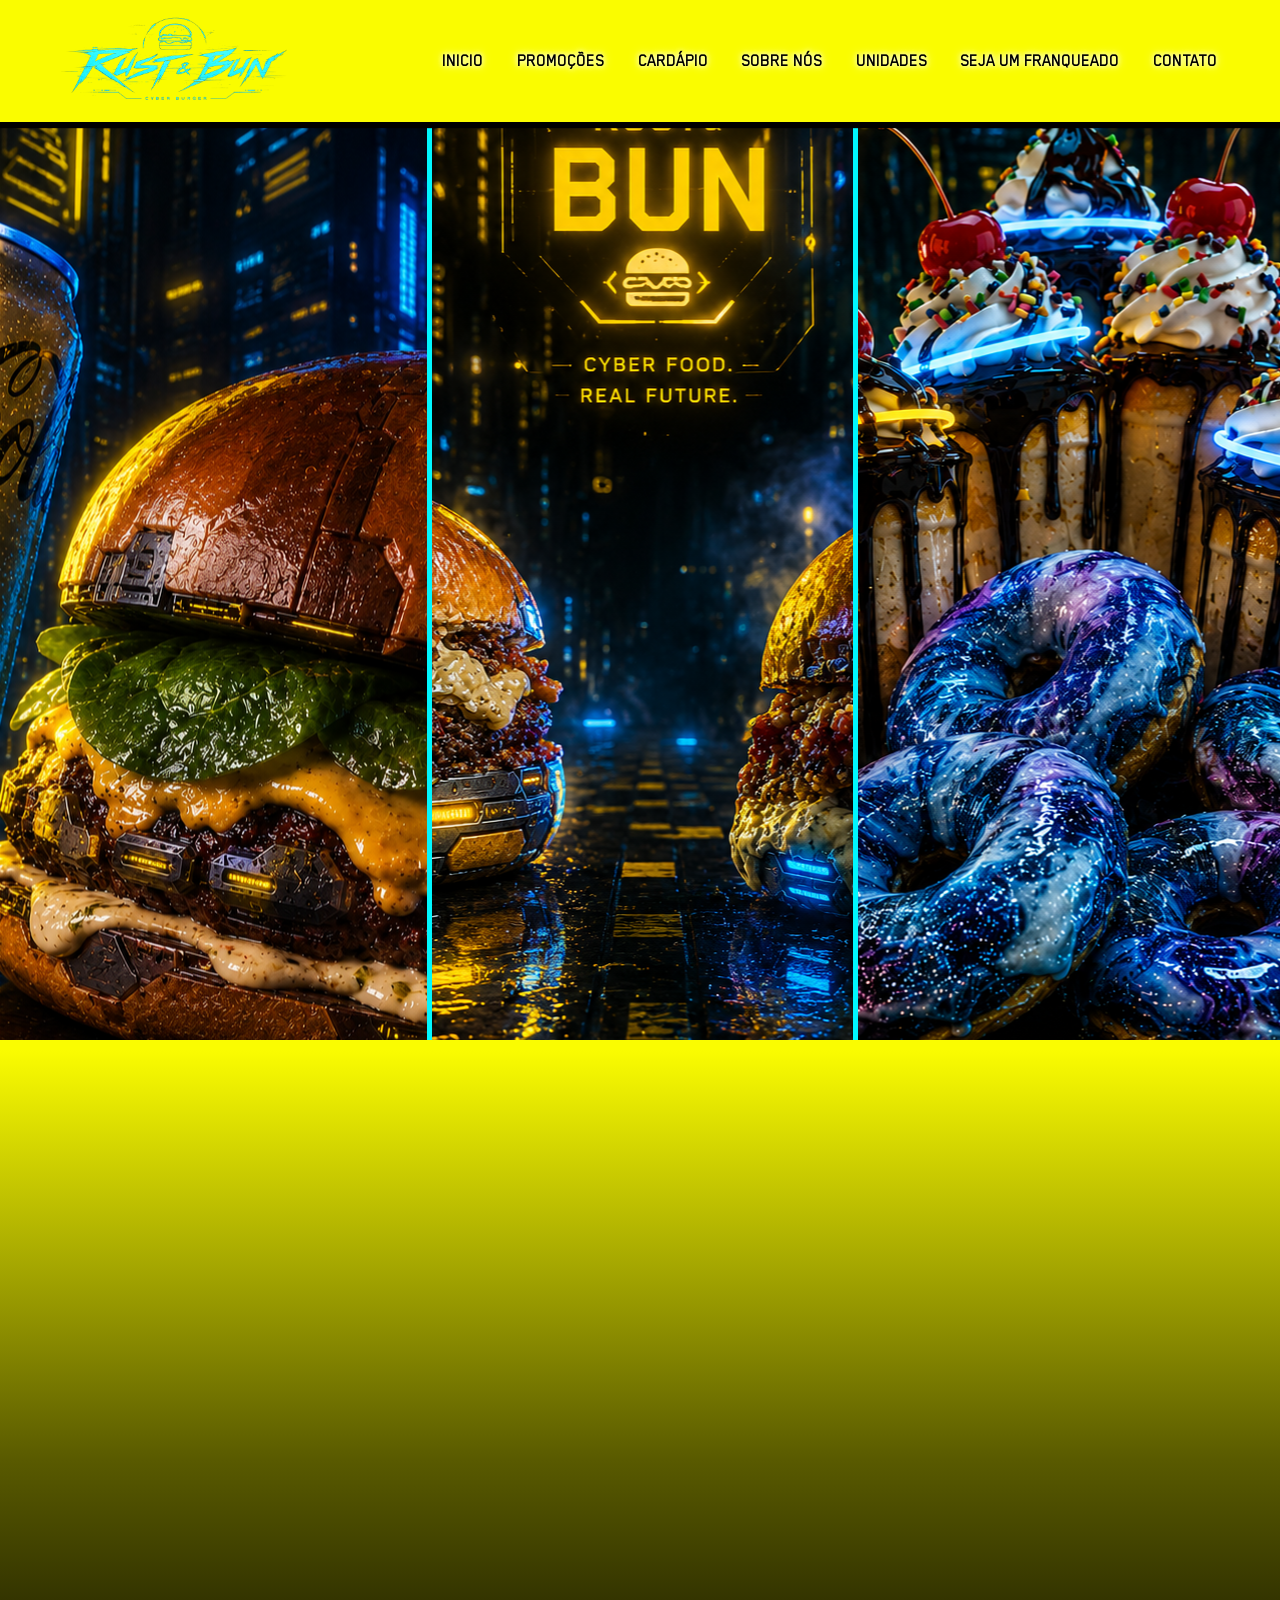
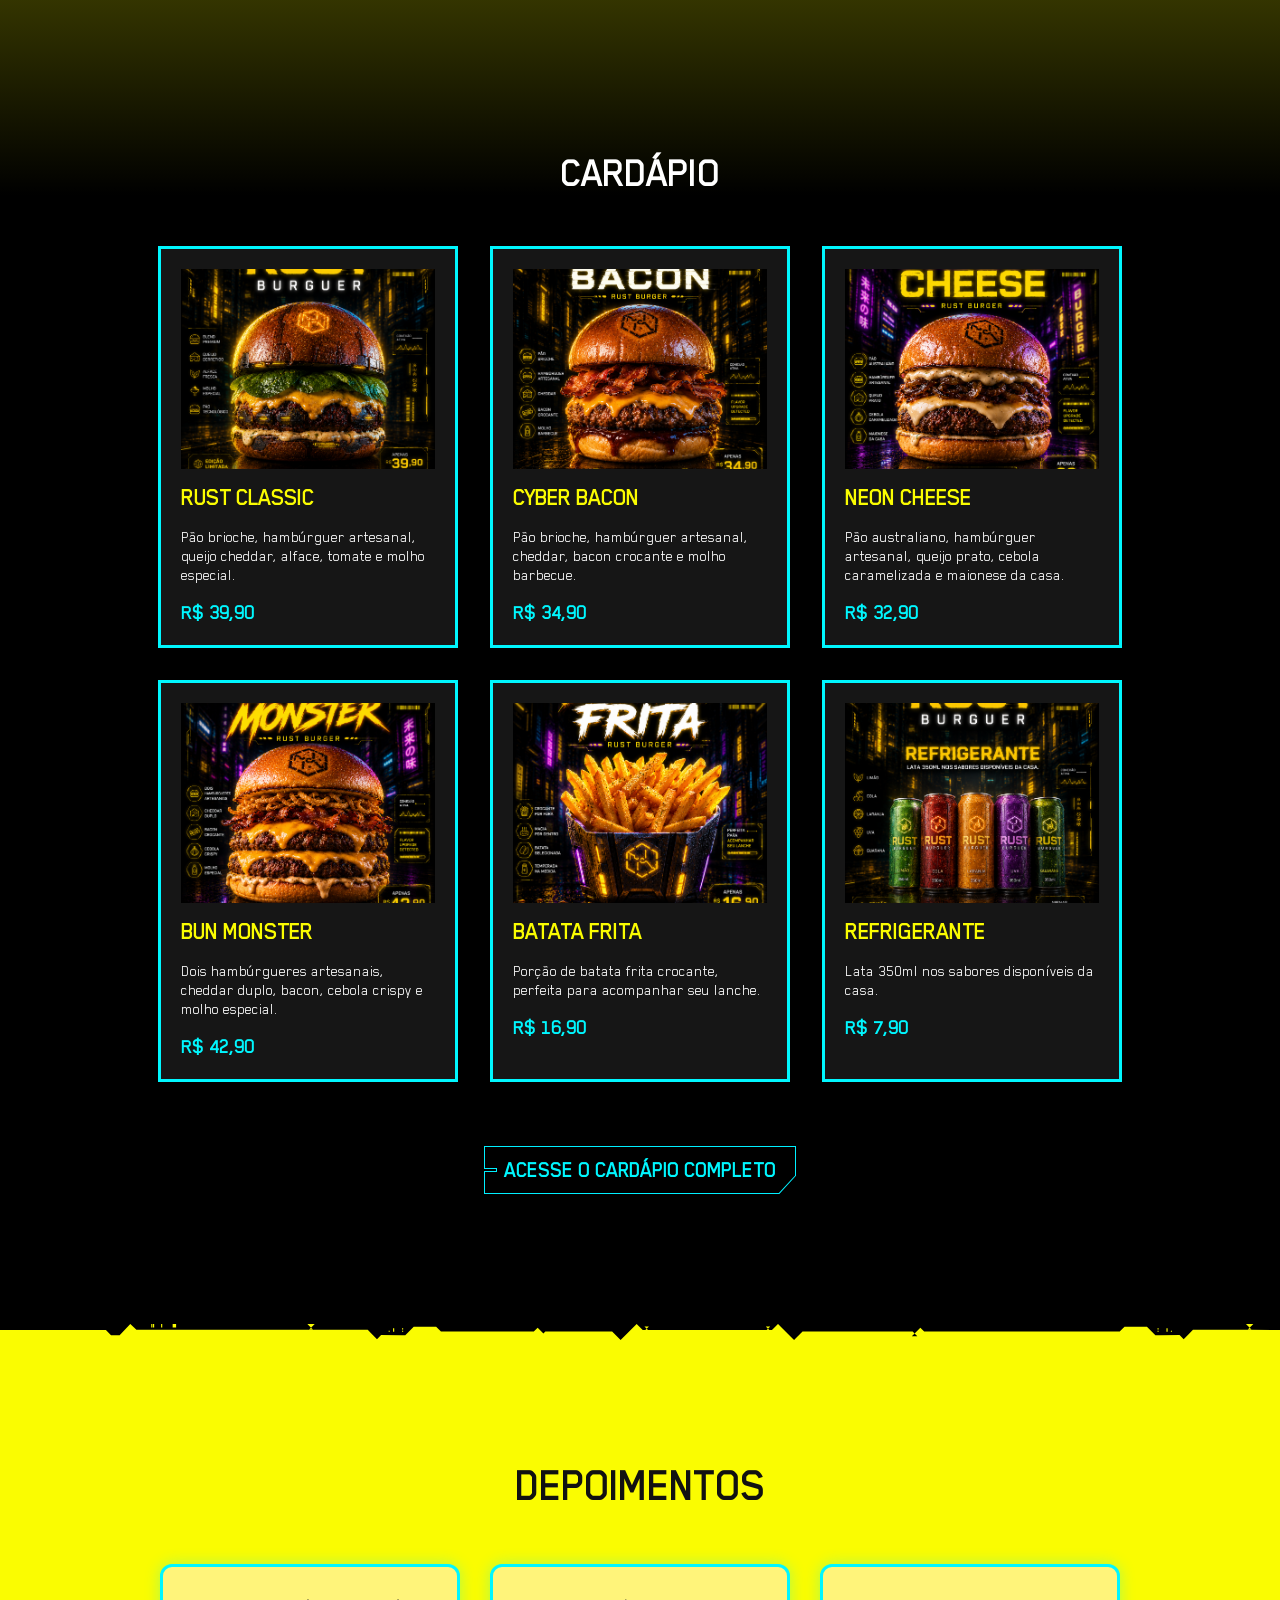
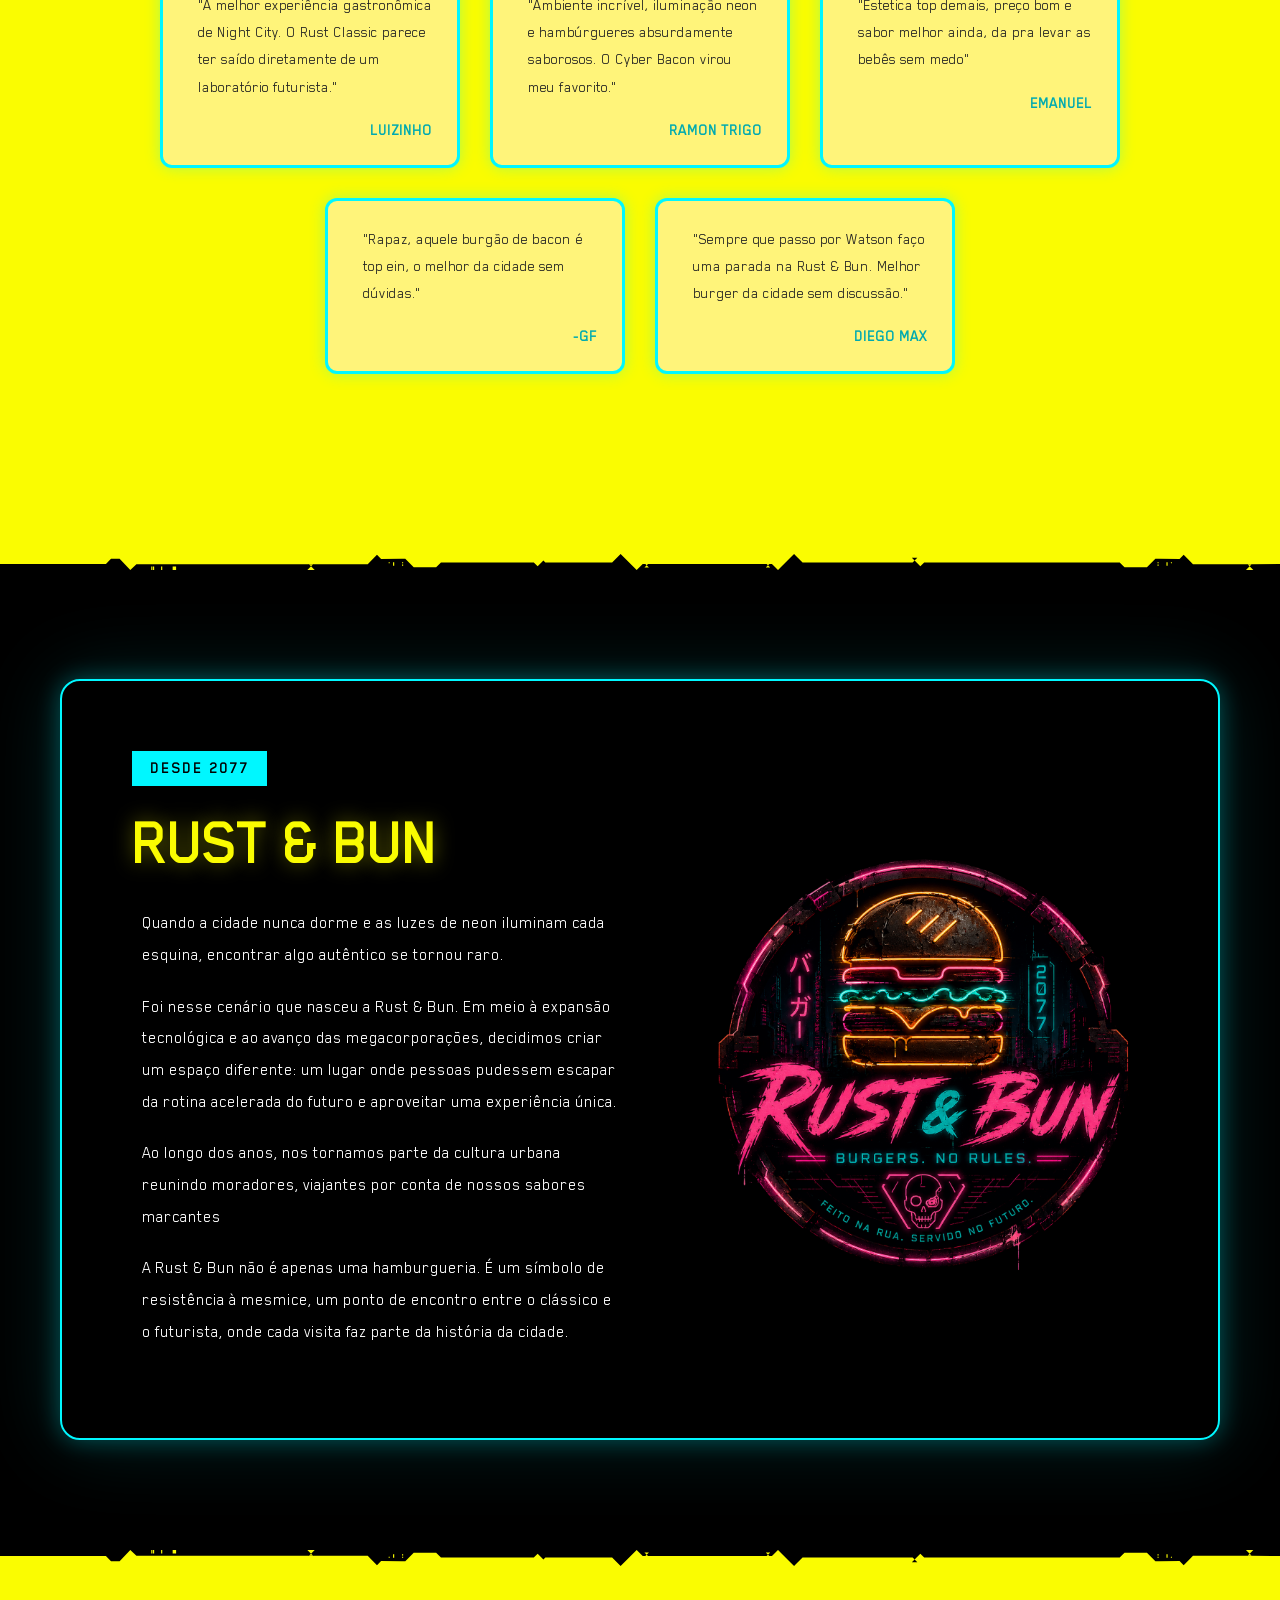
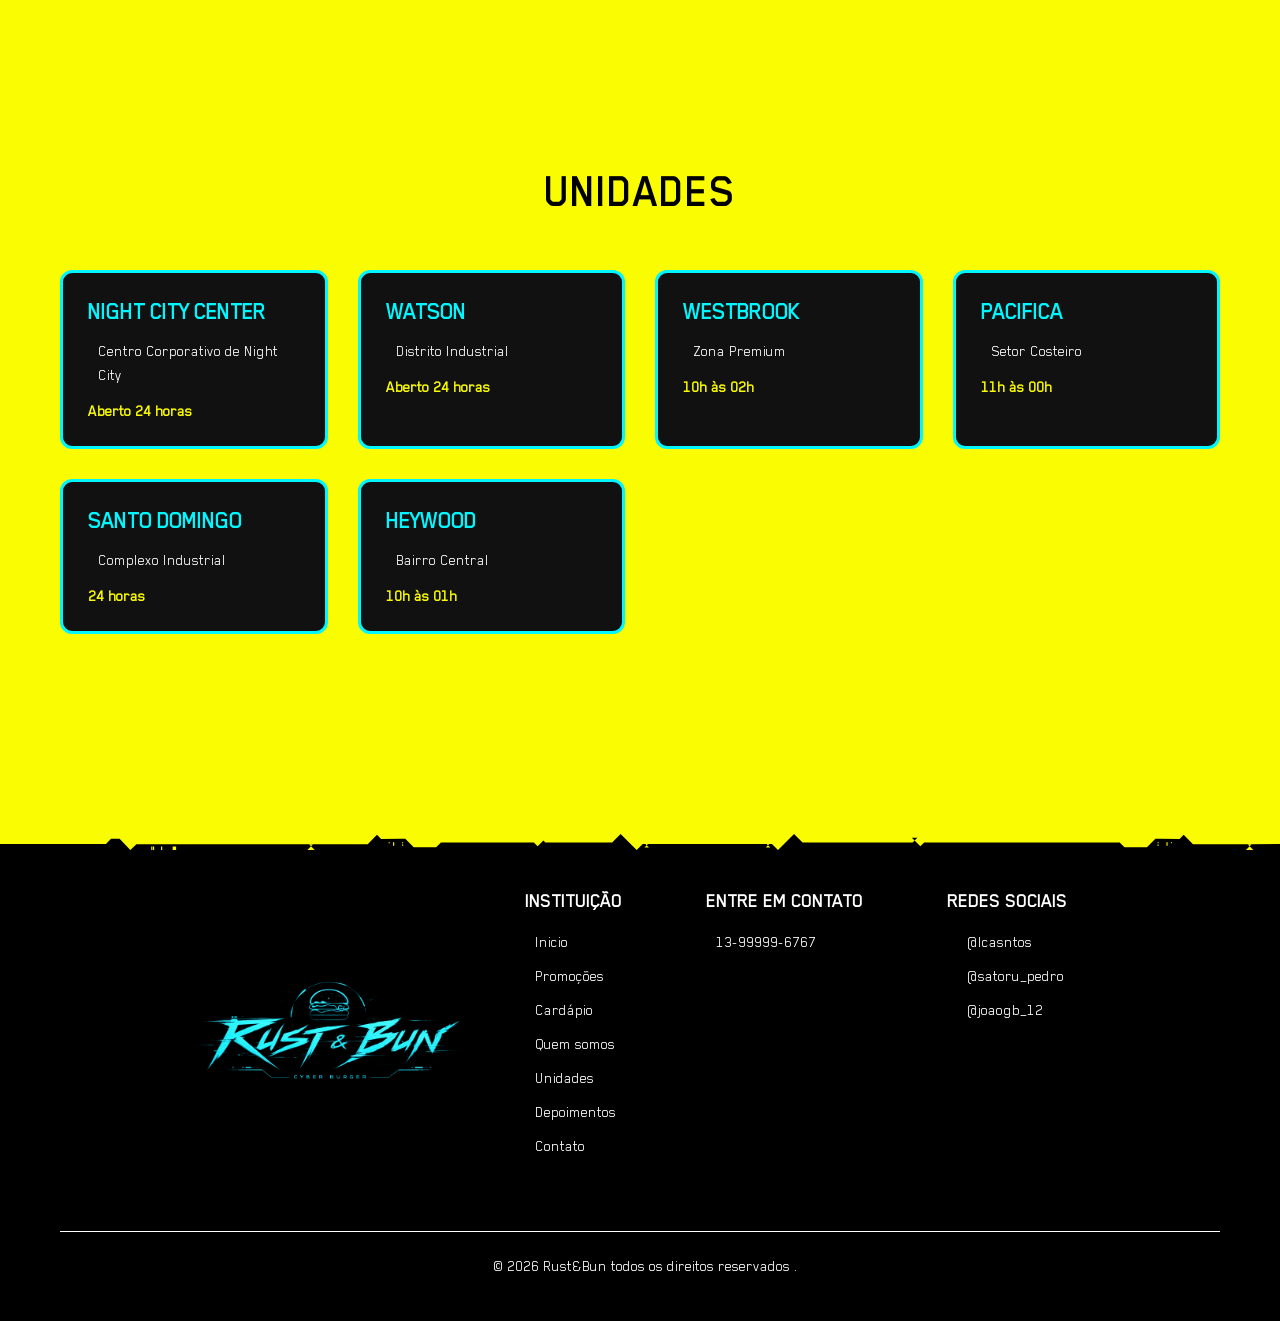
==== commit e5d518a1: "sobre" ====
--- a/index.html
+++ b/index.html
@@ -185,7 +185,7 @@
                     </div>
                     <div class="sobre-imagem">
                         <div class="circulo"></div>
-                            <img src="Imagens/Sobre/Logo.png" alt="RUST & BUN">
+                            <img src="Imagens/sobre/Logo.png" alt="RUST & BUN">
                     </div>
                 </div>
             </div>
